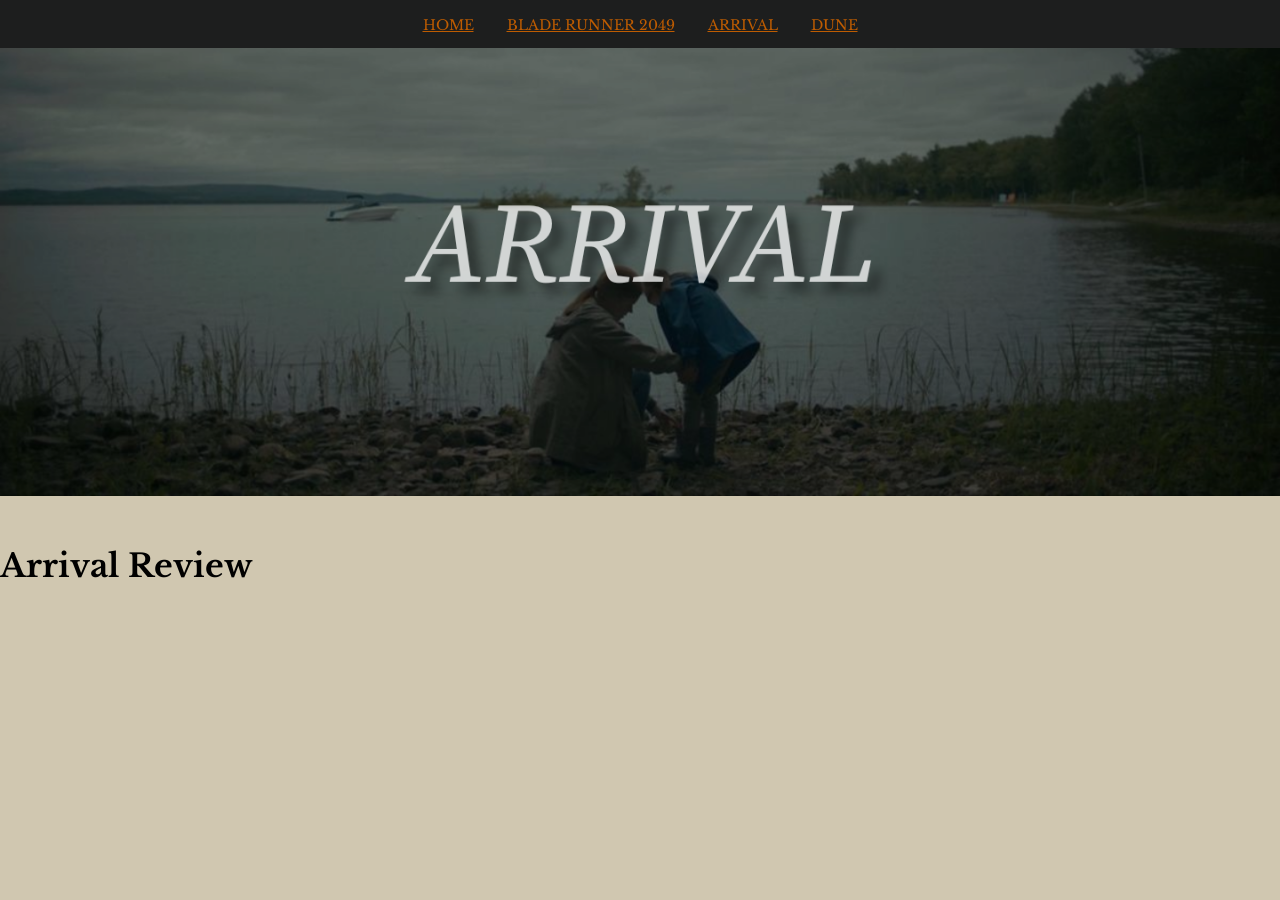
==== arrival/arrival.html @ 6babf621 "push 4" ====
<!doctype html>

<html lang="en">

<head>
    
    <meta charset="UTF-8">
    
    <title>Arrival Review</title>

<!--LINK STYLE SHEET-->
     <link rel="stylesheet" href="arrival.css">

    <link rel="preconnect" href="https://fonts.googleapis.com"> 
    <link rel="preconnect" href="https://fonts.gstatic.com" crossorigin>
    <link href="https://fonts.googleapis.com/css2?family=Libre+Baskerville:ital,wght@0,400..700;1,400..700&display=swap" rel="stylesheet" href="css/index.css">

    <link rel="preconnect" href="https://fonts.googleapis.com">
    <link rel="preconnect" href="https://fonts.gstatic.com" crossorigin>
    <link href="https://fonts.googleapis.com/css2?family=Fira+Sans:ital,wght@0,100;0,200;0,300;0,400;0,500;0,600;0,700;0,800;0,900;1,100;1,200;1,300;1,400;1,500;1,600;1,700;1,800;1,900&family=Libre+Baskerville:ital,wght@0,400..700;1,400..700&display=swap" rel="stylesheet">
</head>

<body>

    <nav>
        <a href="../index.html">HOME</a> 
        <a href="../bladerunner/bladerunner.html">BLADE RUNNER 2049</a> 
        <a href="../arrival/arrival.html">ARRIVAL</a> 
        <a href="../dune/dune.html">DUNE</a>  
    </nav>

    <section id="headerimg">
    <img src="img/arrival_banner.png" alt="blade runner banner">
    </section>
        <h1>Arrival Review</h1>
</body>
                   
</html>
---- arrival/arrival.css ----
* {
    margin: 0;
    padding: 0;
    box-sizing: border-box;
}

body{
    font-family: "Libre Baskerville", serif;
    font-optical-sizing: auto;
    font-weight: 400;
    font-style: normal;
    background-color: #D0C7B0;
}

p{
    font-family: "Fira Sans", sans-serif;
    font-weight: 400;
    font-style: normal;
}

/* NAV STARTS HERE  */
nav{
    font-family: "Libre Baskerville", serif;
    font-optical-sizing: auto;
    font-weight: 400;
    font-style: normal;
    background-color: #1D1E1E;
    padding: 14px;
    width: 100%;
    text-align: left;
    position:fixed; 
    text-align: center;

}

nav a{
    color: #BE5C01;
    text-decoration: underline;
    font-family: "Libre Baskerville", serif;
    font-optical-sizing: auto;
    font-weight: 400;
    font-size: 14px ;
    font-style: normal;
    padding: 14px;
}

a{
    color:#BE5C01;
}

a:hover{
    color:#D0C7B0;
}

#headerimg{
    width: 100%;
    display: block;
    margin-bottom: 50px;
    
}

#headerimg img{
    width: 100%;
    display: block;
}
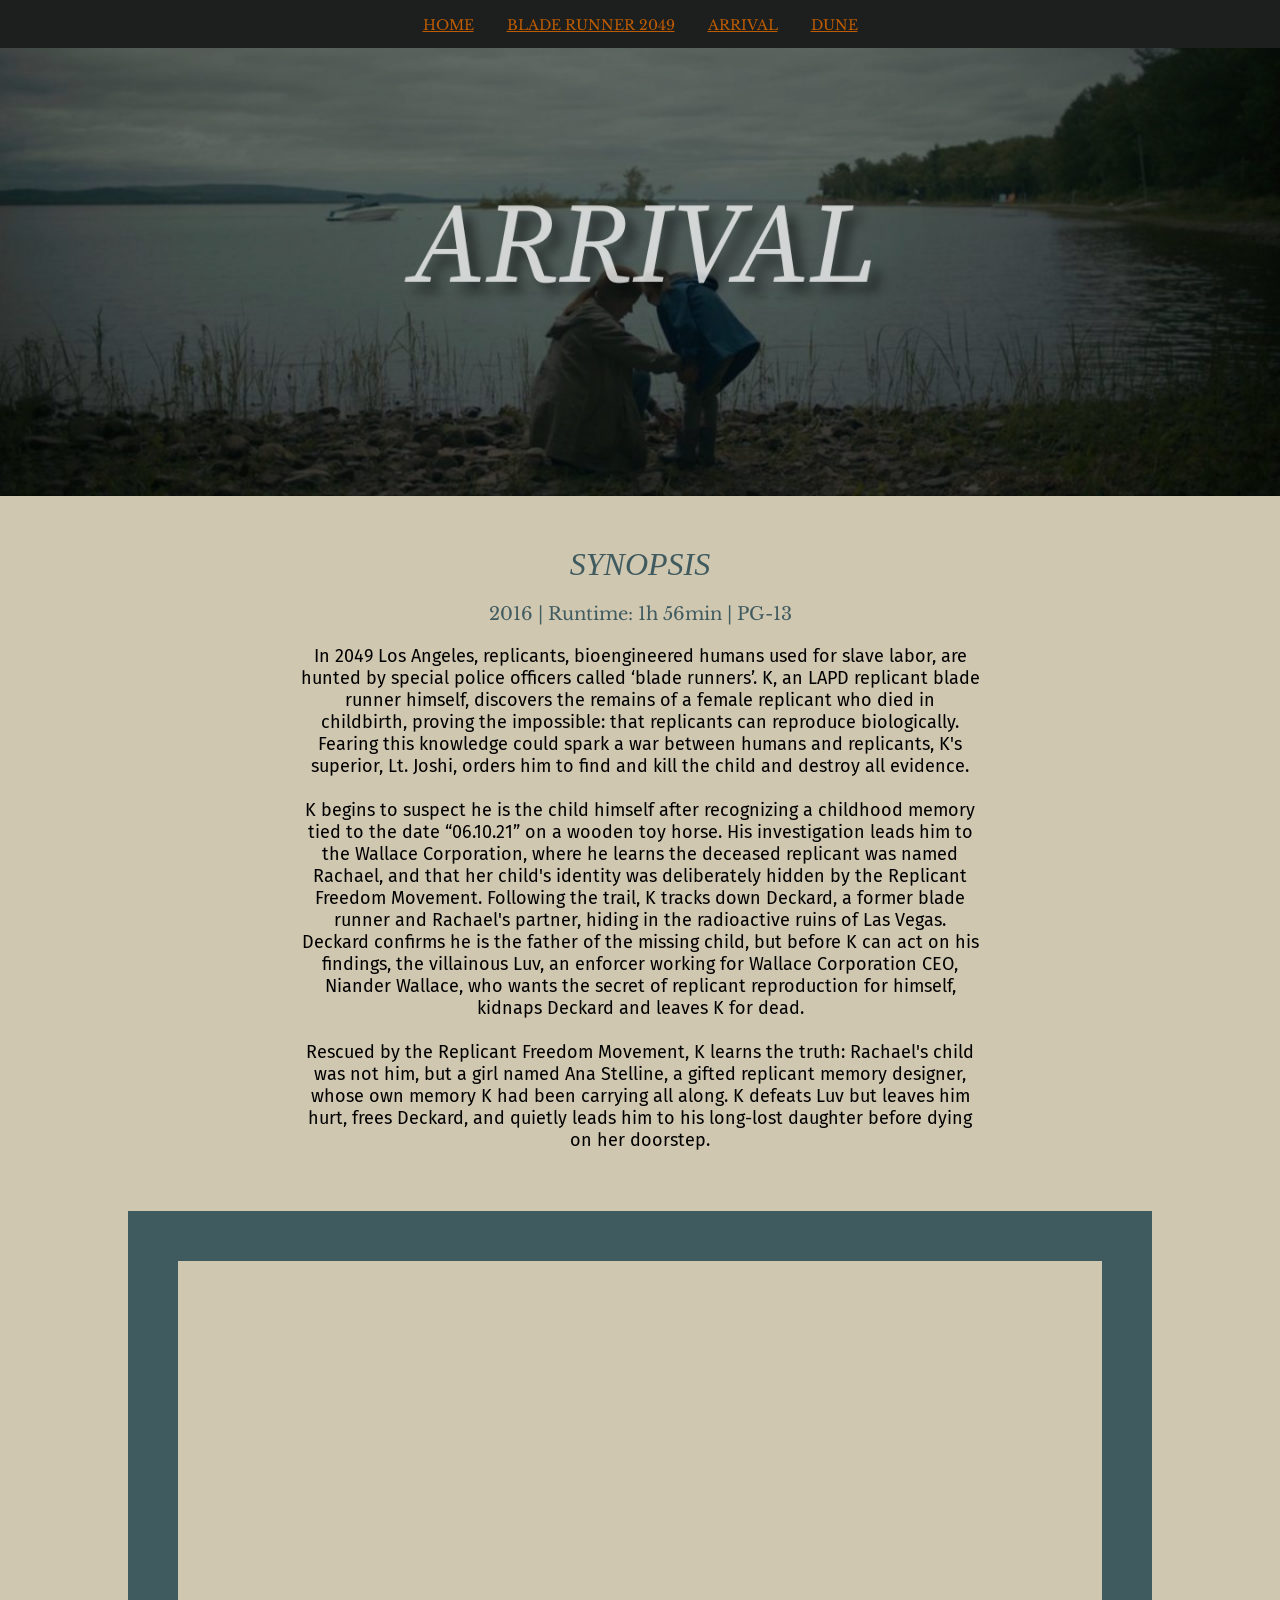
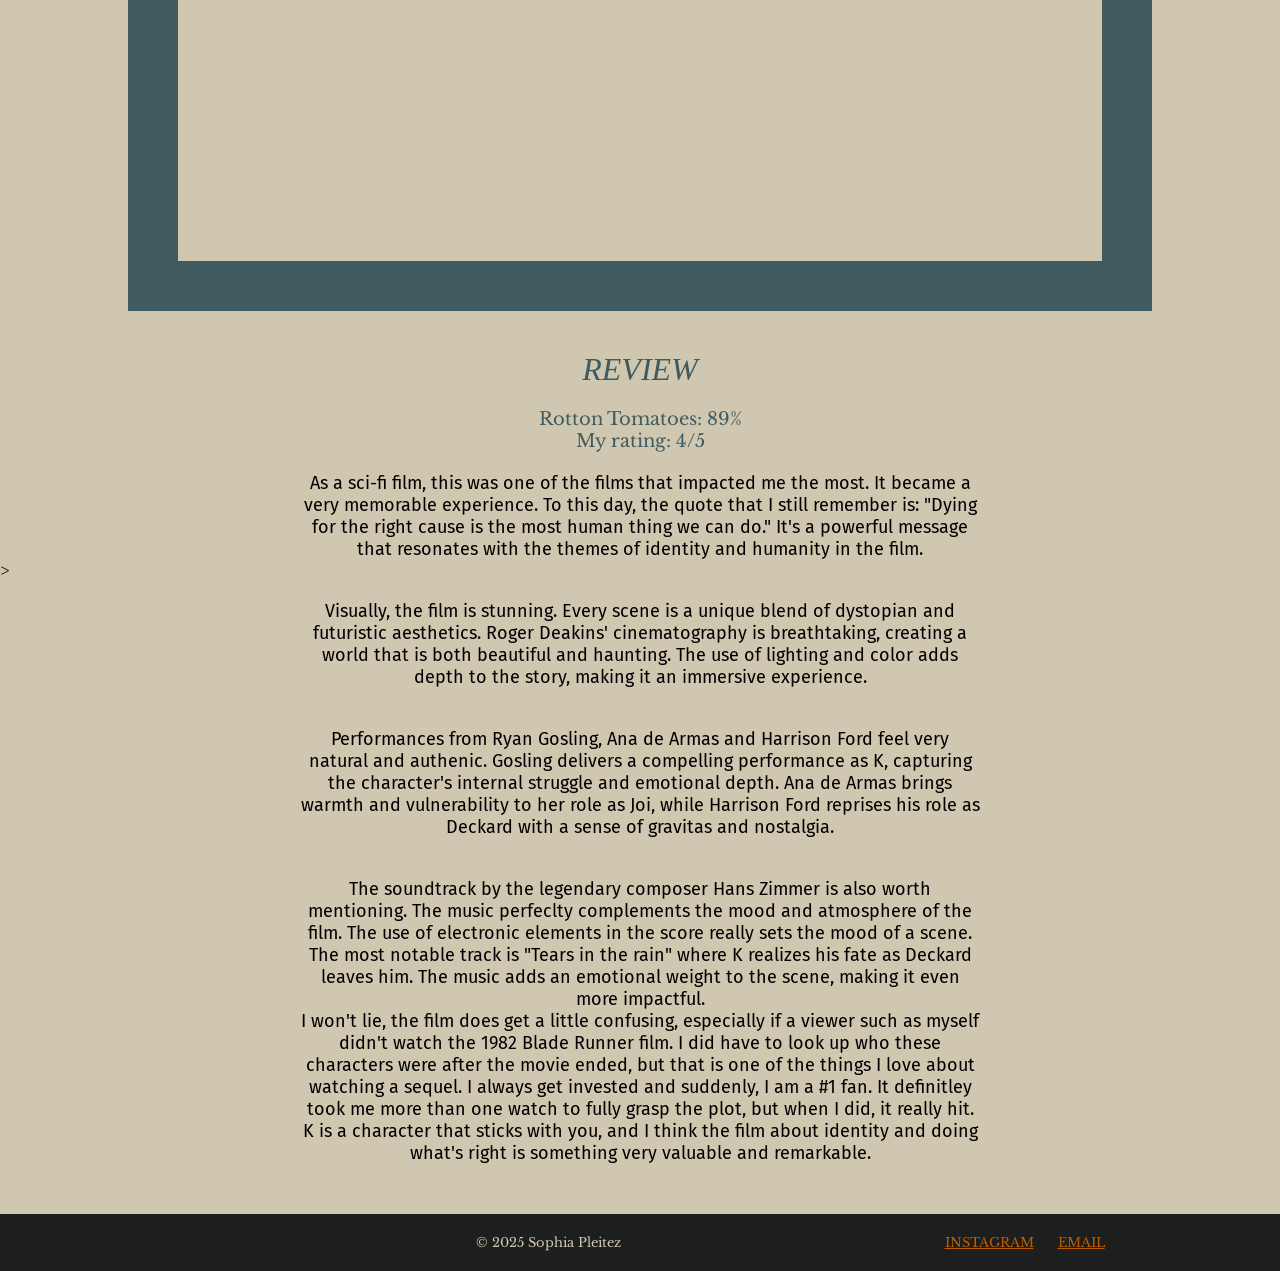
==== commit e3783cc7: "push 6" ====
--- a/arrival/arrival.html
+++ b/arrival/arrival.html
@@ -32,7 +32,54 @@
     <section id="headerimg">
     <img src="img/arrival_banner.png" alt="blade runner banner">
     </section>
-        <h1>Arrival Review</h1>
+    
+<h1>SYNOPSIS</h1>
+<div id="stats">
+        <p>2016 | Runtime: 1h 56min | PG-13 </p>
+</div>
+<br>
+        <p> In 2049 Los Angeles, replicants, bioengineered humans used for slave labor, are hunted by special police officers called ‘blade runners’. K, an LAPD replicant blade runner himself, discovers the remains of a female replicant who died in childbirth, proving the impossible: that replicants can reproduce biologically. Fearing this knowledge could spark a war between humans and replicants, K's superior, Lt. Joshi, orders him to find and kill the child and destroy all evidence.
+<br>
+<br>
+        K begins to suspect he is the child himself after recognizing a childhood memory tied to the date “06.10.21” on a wooden toy horse. His investigation leads him to the Wallace Corporation, where he learns the deceased replicant was named Rachael, and that her child's identity was deliberately hidden by the Replicant Freedom Movement. Following the trail, K tracks down Deckard, a former blade runner and Rachael's partner, hiding in the radioactive ruins of Las Vegas. Deckard confirms he is the father of the missing child, but before K can act on his findings, the villainous Luv, an enforcer working for Wallace Corporation CEO, Niander Wallace, who wants the secret of replicant reproduction for himself, kidnaps Deckard and leaves K for dead.
+<br>
+<br>
+
+Rescued by the Replicant Freedom Movement, K learns the truth: Rachael's child was not him, but a girl named Ana Stelline, a gifted replicant memory designer, whose own memory K had been carrying all along. K defeats Luv but leaves him hurt, frees Deckard, and quietly leads him to his long-lost daughter before dying on her doorstep. 
+</p>
+<br>
+
+<div id="trailer">
+    <iframe width="560" height="315" src="https://www.youtube.com/embed/7W1m5ER3I1Y?si=9YHSuEEFu6c0TSxP" title="YouTube video player" frameborder="0" allow="accelerometer; autoplay; clipboard-write; encrypted-media; gyroscope; picture-in-picture; web-share" referrerpolicy="strict-origin-when-cross-origin" allowfullscreen></iframe>
+</div>
+
+<h1>REVIEW</h1>
+<div id="stats">
+        <p>Rotton Tomatoes: 89%</p>
+        <p>My rating: 4/5</p>
+</div>
+<br>
+        <p>As a sci-fi film, this was one of the films that impacted me the most. It became a very memorable experience. To this day, the quote that I still remember is: "Dying for the right cause is the most human thing we can do." It's a powerful message that resonates with the themes of identity and humanity in the film.</p>>
+<br>
+<br>
+        <p>Visually, the film is stunning. Every scene is a unique blend of dystopian and futuristic aesthetics. Roger Deakins' cinematography is breathtaking, creating a world that is both beautiful and haunting. The use of lighting and color adds depth to the story, making it an immersive experience. </p>
+<br>
+<br>
+        <p>Performances from Ryan Gosling, Ana de Armas and Harrison Ford feel very natural and authenic. Gosling delivers a compelling performance as K, capturing the character's internal struggle and emotional depth. Ana de Armas brings warmth and vulnerability to her role as Joi, while Harrison Ford reprises his role as Deckard with a sense of gravitas and nostalgia.</p>
+<br>
+<br>
+        <p>The soundtrack by the legendary composer Hans Zimmer is also worth mentioning. The music perfeclty complements the mood and atmosphere of the film. The use of electronic elements in the score really sets the mood of a scene. The most notable track is "Tears in the rain" where K realizes his fate as Deckard leaves him. The music adds an emotional weight to the scene, making it even more impactful.</p>
+
+        <p>I won't lie, the film does get a little confusing, especially if a viewer such as myself didn't watch the 1982 Blade Runner film. I did have to look up who these characters were after the movie ended, but that is one of the things I love about watching a sequel. I always get invested and suddenly, I am a #1 fan. It definitley took me more than one watch to fully grasp the plot, but when I did, it really hit. K is a character that sticks with you, and I think the film about identity and doing what's right is something very valuable and remarkable. </p>
+
+
+     <footer>
+    <p>© 2025 Sophia Pleitez</p>
+    <a href="https://www.instagram.com/sophiepleitez/" target="_blank">INSTAGRAM</a>
+    <a href="mailto:pleitezsophia@email.com">EMAIL</a>
+</footer>  
+
+
 </body>
                    
 </html>
--- a/arrival/arrival.css
+++ b/arrival/arrival.css
@@ -12,10 +12,36 @@
     background-color: #D0C7B0;
 }
 
+/* WHY I LOVE...  */
+
+h1{
+    font-family: "Libre Baskerville", serif;
+    font-optical-sizing: auto;
+    font-weight: 400;
+    font-style: italic; 
+    color: #405B60;
+    padding-left: 100px;
+    padding-right: 100px;
+    padding-bottom: 20px;
+    text-align: center;
+}
+
 p{
     font-family: "Fira Sans", sans-serif;
     font-weight: 400;
     font-style: normal;
+    font-size: 18px;
+    padding-left: 300px;
+    padding-right: 300px;
+    text-align: center;
+}
+
+#stats p{
+    font-family: "Libre Baskerville", serif;
+    font-optical-sizing: auto;
+    font-weight: 400;
+    font-style: normal;
+    color: #405B60;
 }
 
 /* NAV STARTS HERE  */
@@ -49,8 +75,10 @@
 }
 
 a:hover{
-    color:#D0C7B0;
+    color:#D99100;
 }
+
+/* HEADER IMAGE STARTS HERE  */
 
 #headerimg{
     width: 100%;
@@ -62,4 +90,40 @@
 #headerimg img{
     width: 100%;
     display: block;
+}
+
+#trailer{
+    border: 50px solid #405B60;
+    width: 80%;
+    margin: 40px auto;
+}
+
+#trailer iframe {
+    width: 100%;
+    height: 600px;
+    display: block;
+}
+
+
+/* FOOTER STARTS HERE  */
+
+footer {
+    background-color: #1D1E1E;
+    color: #D0C7B0;
+    font-family: "Libre Baskerville", serif;
+    font-optical-sizing: auto;
+    font-size: 13px;
+    text-align: center;
+    padding: 20px;
+    margin-top: 50px;
+    display: flex;
+    justify-content: center;
+    gap: 24px;
+    align-items: center;
+}
+
+footer p{
+    font-family: "Libre Baskerville", serif;
+    font-optical-sizing: auto;
+    font-size: 13px;
 }
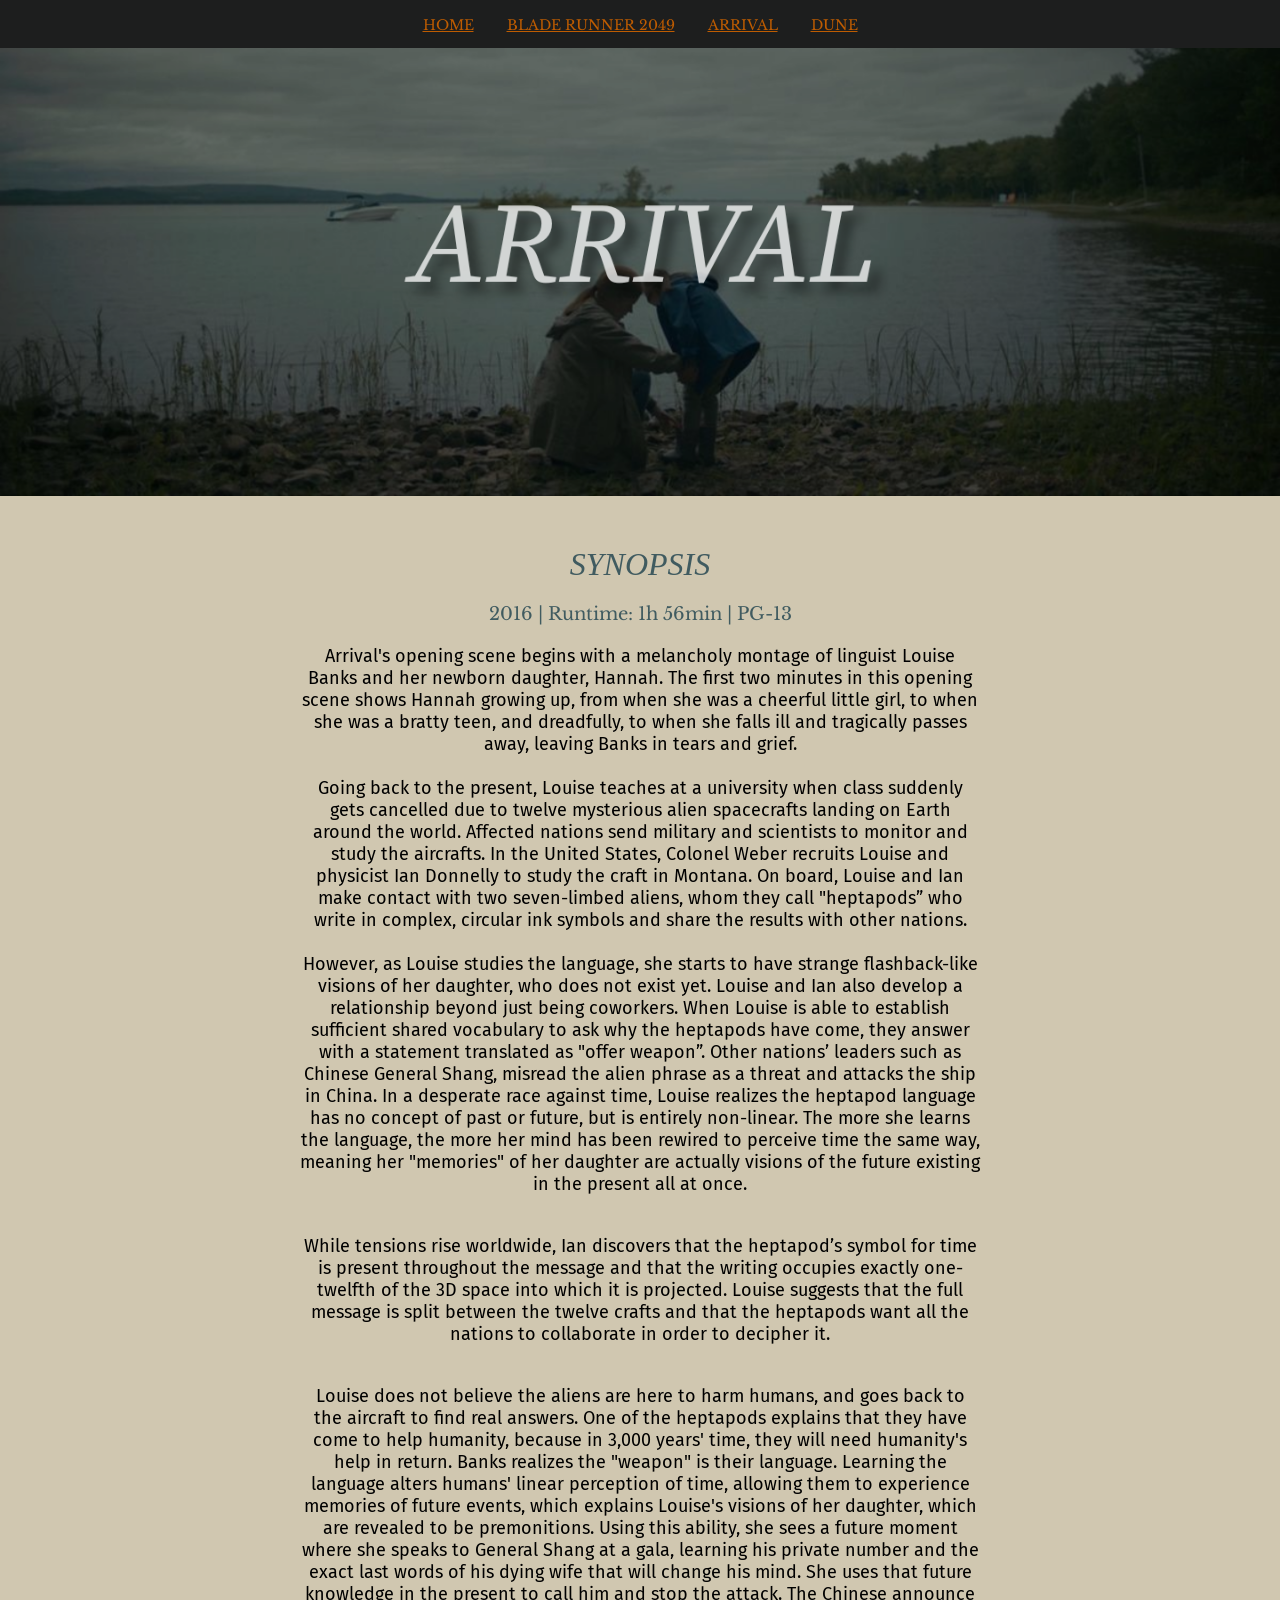
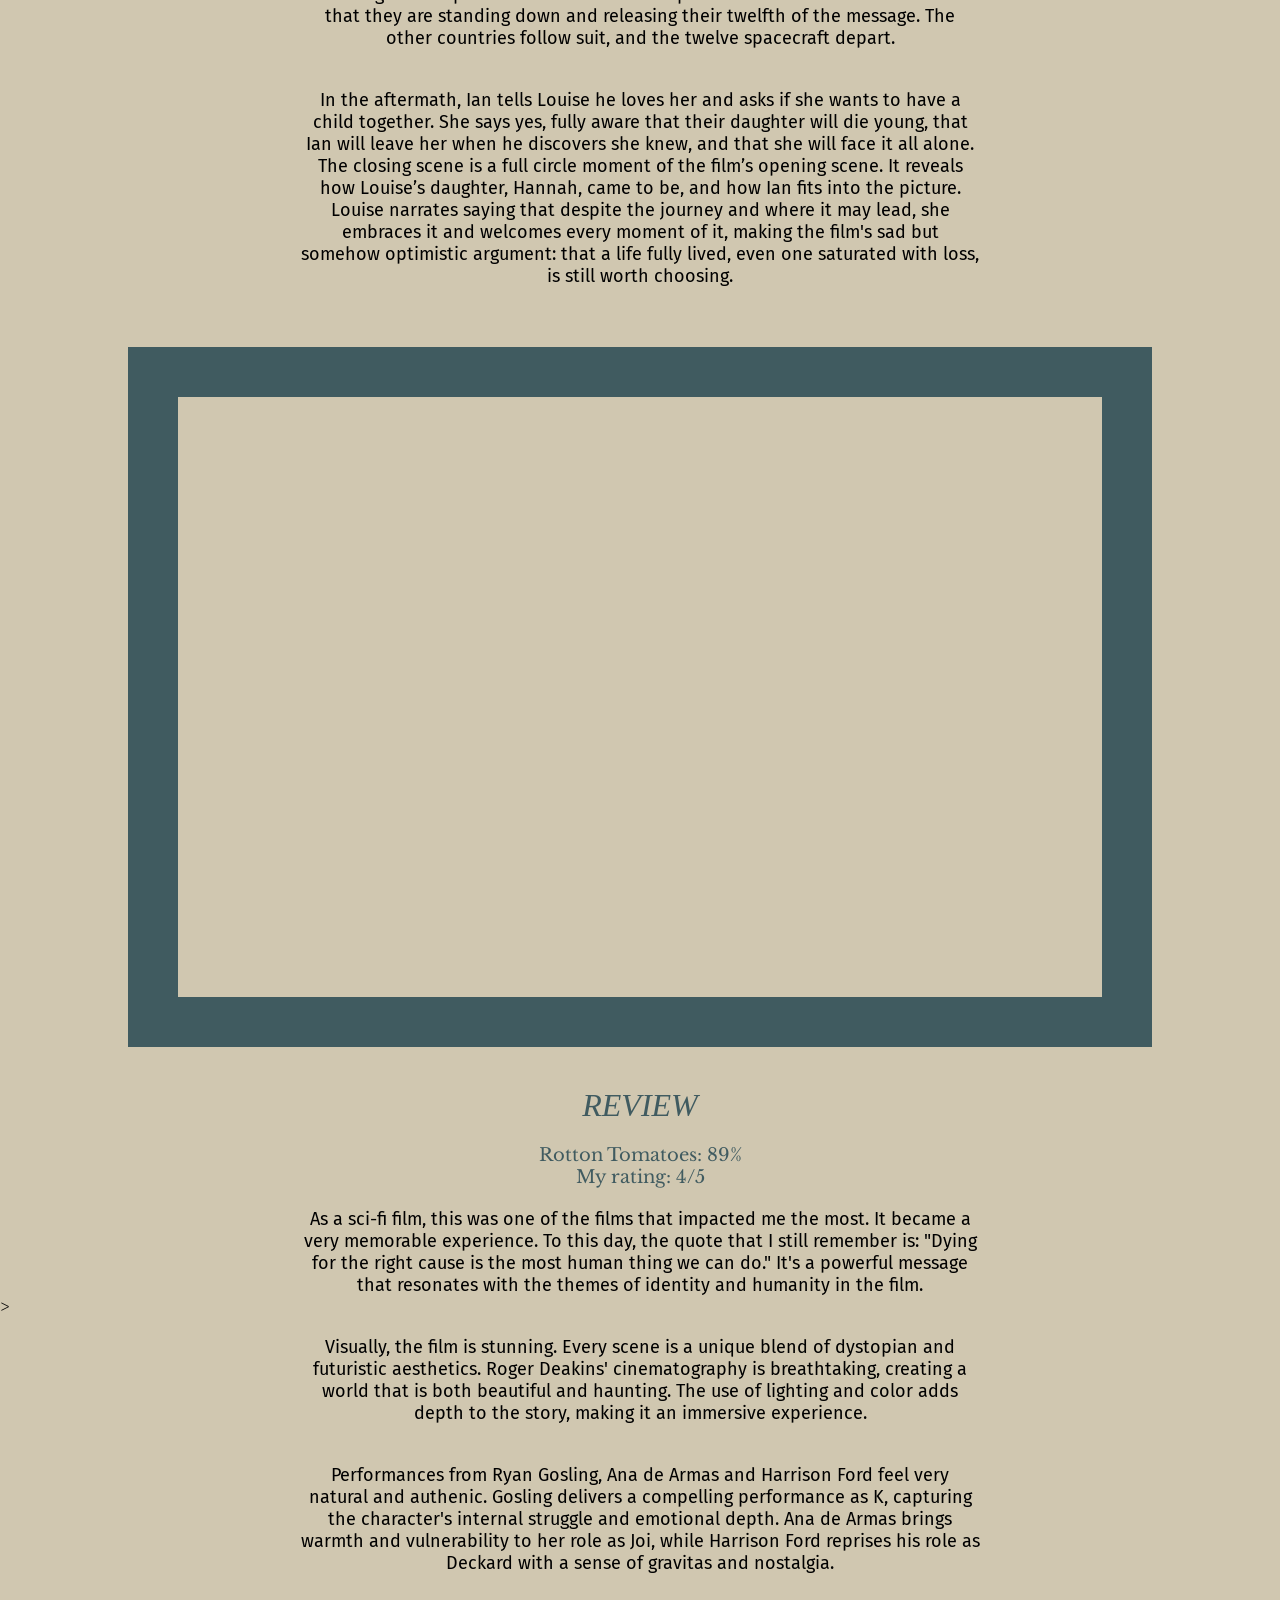
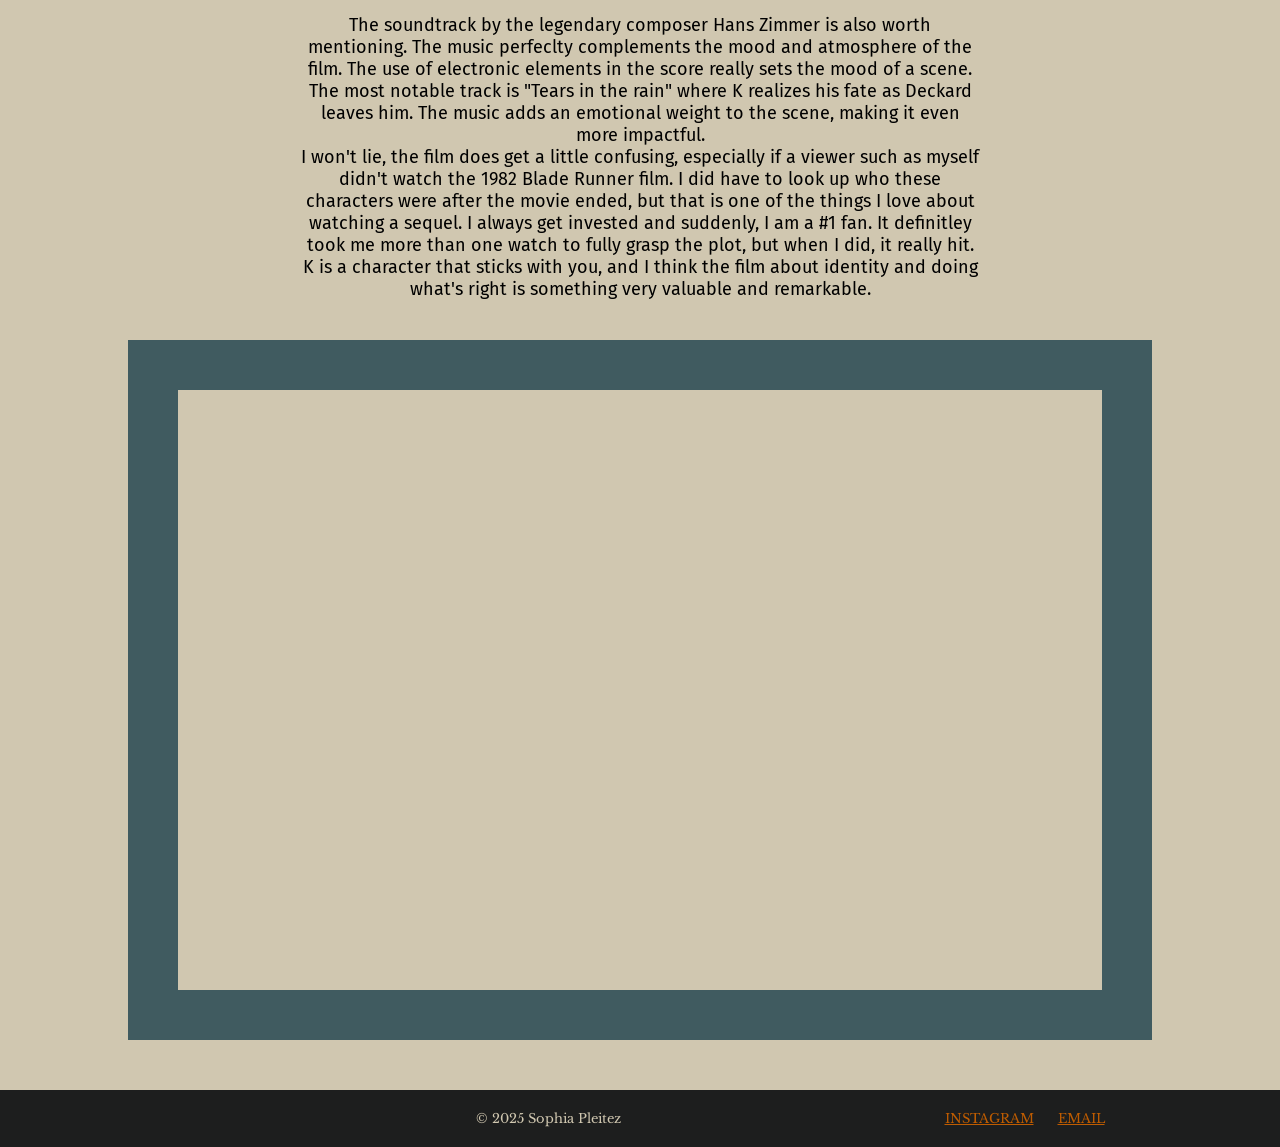
==== commit 8ee79e44: "push 8" ====
--- a/arrival/arrival.html
+++ b/arrival/arrival.html
@@ -38,16 +38,28 @@
         <p>2016 | Runtime: 1h 56min | PG-13 </p>
 </div>
 <br>
-        <p> In 2049 Los Angeles, replicants, bioengineered humans used for slave labor, are hunted by special police officers called ‘blade runners’. K, an LAPD replicant blade runner himself, discovers the remains of a female replicant who died in childbirth, proving the impossible: that replicants can reproduce biologically. Fearing this knowledge could spark a war between humans and replicants, K's superior, Lt. Joshi, orders him to find and kill the child and destroy all evidence.
+        <p> Arrival's opening scene begins with a melancholy montage of linguist Louise Banks and her newborn daughter, Hannah. The first two minutes in this opening scene shows Hannah growing up, from when she was a cheerful little girl, to when she was a bratty teen, and dreadfully, to when she falls ill and tragically passes away, leaving Banks in tears and grief.
 <br>
 <br>
-        K begins to suspect he is the child himself after recognizing a childhood memory tied to the date “06.10.21” on a wooden toy horse. His investigation leads him to the Wallace Corporation, where he learns the deceased replicant was named Rachael, and that her child's identity was deliberately hidden by the Replicant Freedom Movement. Following the trail, K tracks down Deckard, a former blade runner and Rachael's partner, hiding in the radioactive ruins of Las Vegas. Deckard confirms he is the father of the missing child, but before K can act on his findings, the villainous Luv, an enforcer working for Wallace Corporation CEO, Niander Wallace, who wants the secret of replicant reproduction for himself, kidnaps Deckard and leaves K for dead.
+        Going back to the present, Louise teaches at a university when class suddenly gets cancelled due to twelve mysterious alien spacecrafts landing on Earth around the world. Affected nations send military and scientists to monitor and study the aircrafts. In the United States, Colonel Weber recruits Louise and physicist Ian Donnelly to study the craft in Montana. On board, Louise and Ian make contact with two seven-limbed aliens, whom they call "heptapods” who write in complex, circular ink symbols and share the results with other nations. 
 <br>
 <br>
 
-Rescued by the Replicant Freedom Movement, K learns the truth: Rachael's child was not him, but a girl named Ana Stelline, a gifted replicant memory designer, whose own memory K had been carrying all along. K defeats Luv but leaves him hurt, frees Deckard, and quietly leads him to his long-lost daughter before dying on her doorstep. 
+<p>However, as Louise studies the language, she starts to have strange flashback-like visions of her daughter, who does not exist yet. Louise and Ian also develop a relationship beyond just being coworkers. When Louise is able to establish sufficient shared vocabulary to ask why the heptapods have come, they answer with a statement translated as "offer weapon”. Other nations’ leaders such as Chinese General Shang, misread the alien phrase as a threat and attacks the ship in China. In a desperate race against time, Louise realizes the heptapod language has no concept of past or future, but is entirely non-linear. The more she learns the language, the more her mind has been rewired to perceive time the same way, meaning her "memories" of her daughter are actually visions of the future existing in the present all at once. 
 </p>
+
 <br>
+<br>
+
+<p>While tensions rise worldwide, Ian discovers that the heptapod’s symbol for time is present throughout the message and that the writing occupies exactly one-twelfth of the 3D space into which it is projected. Louise suggests that the full message is split between the twelve crafts and that the heptapods want all the nations to collaborate in order to decipher it.</p>
+<br>
+<br>
+<p>Louise does not believe the aliens are here to harm humans, and goes back to the aircraft to find real answers. One of the heptapods explains that they have come to help humanity, because in 3,000 years' time, they will need humanity's help in return. Banks realizes the "weapon" is their language. Learning the language alters humans' linear perception of time, allowing them to experience memories of future events, which explains Louise's visions of her daughter, which are revealed to be premonitions. Using this ability, she sees a future moment where she speaks to General Shang at a gala, learning his private number and the exact last words of his dying wife that will change his mind. She uses that future knowledge in the present to call him and stop the attack. The Chinese announce that they are standing down and releasing their twelfth of the message. The other countries follow suit, and the twelve spacecraft depart.</p>
+<br>
+<br>
+<p>In the aftermath, Ian tells Louise he loves her and asks if she wants to have a child together. She says yes, fully aware that their daughter will die young, that Ian will leave her when he discovers she knew, and that she will face it all alone. The closing scene is a full circle moment of the film’s opening scene. It reveals how Louise’s daughter, Hannah, came to be, and how Ian fits into the picture. Louise narrates saying that despite the journey and where it may lead, she embraces it and welcomes every moment of it, making the film's sad but somehow optimistic argument: that a life fully lived, even one saturated with loss, is still worth choosing.</p>
+<br>
+
 
 <div id="trailer">
     <iframe width="560" height="315" src="https://www.youtube.com/embed/7W1m5ER3I1Y?si=9YHSuEEFu6c0TSxP" title="YouTube video player" frameborder="0" allow="accelerometer; autoplay; clipboard-write; encrypted-media; gyroscope; picture-in-picture; web-share" referrerpolicy="strict-origin-when-cross-origin" allowfullscreen></iframe>
@@ -72,6 +84,10 @@
 
         <p>I won't lie, the film does get a little confusing, especially if a viewer such as myself didn't watch the 1982 Blade Runner film. I did have to look up who these characters were after the movie ended, but that is one of the things I love about watching a sequel. I always get invested and suddenly, I am a #1 fan. It definitley took me more than one watch to fully grasp the plot, but when I did, it really hit. K is a character that sticks with you, and I think the film about identity and doing what's right is something very valuable and remarkable. </p>
 
+<div id="closingscene">
+<iframe width="560" height="315" src="https://www.youtube.com/embed/yqte5WDUNWY?si=6dTOL64DC3gA-5oR" title="YouTube video player" frameborder="0" allow="accelerometer; autoplay; clipboard-write; encrypted-media; gyroscope; picture-in-picture; web-share" referrerpolicy="strict-origin-when-cross-origin" allowfullscreen></iframe>
+</div>
+
 
      <footer>
     <p>© 2025 Sophia Pleitez</p>
--- a/arrival/arrival.css
+++ b/arrival/arrival.css
@@ -104,6 +104,18 @@
     display: block;
 }
 
+#closingscene{
+    border: 50px solid #405B60;
+    width: 80%;
+    margin: 40px auto;
+}
+
+#closingscene iframe {
+    width: 100%;
+    height: 600px;
+    display: block;
+}
+
 
 /* FOOTER STARTS HERE  */
 
@@ -126,4 +138,5 @@
     font-family: "Libre Baskerville", serif;
     font-optical-sizing: auto;
     font-size: 13px;
-}+}
+
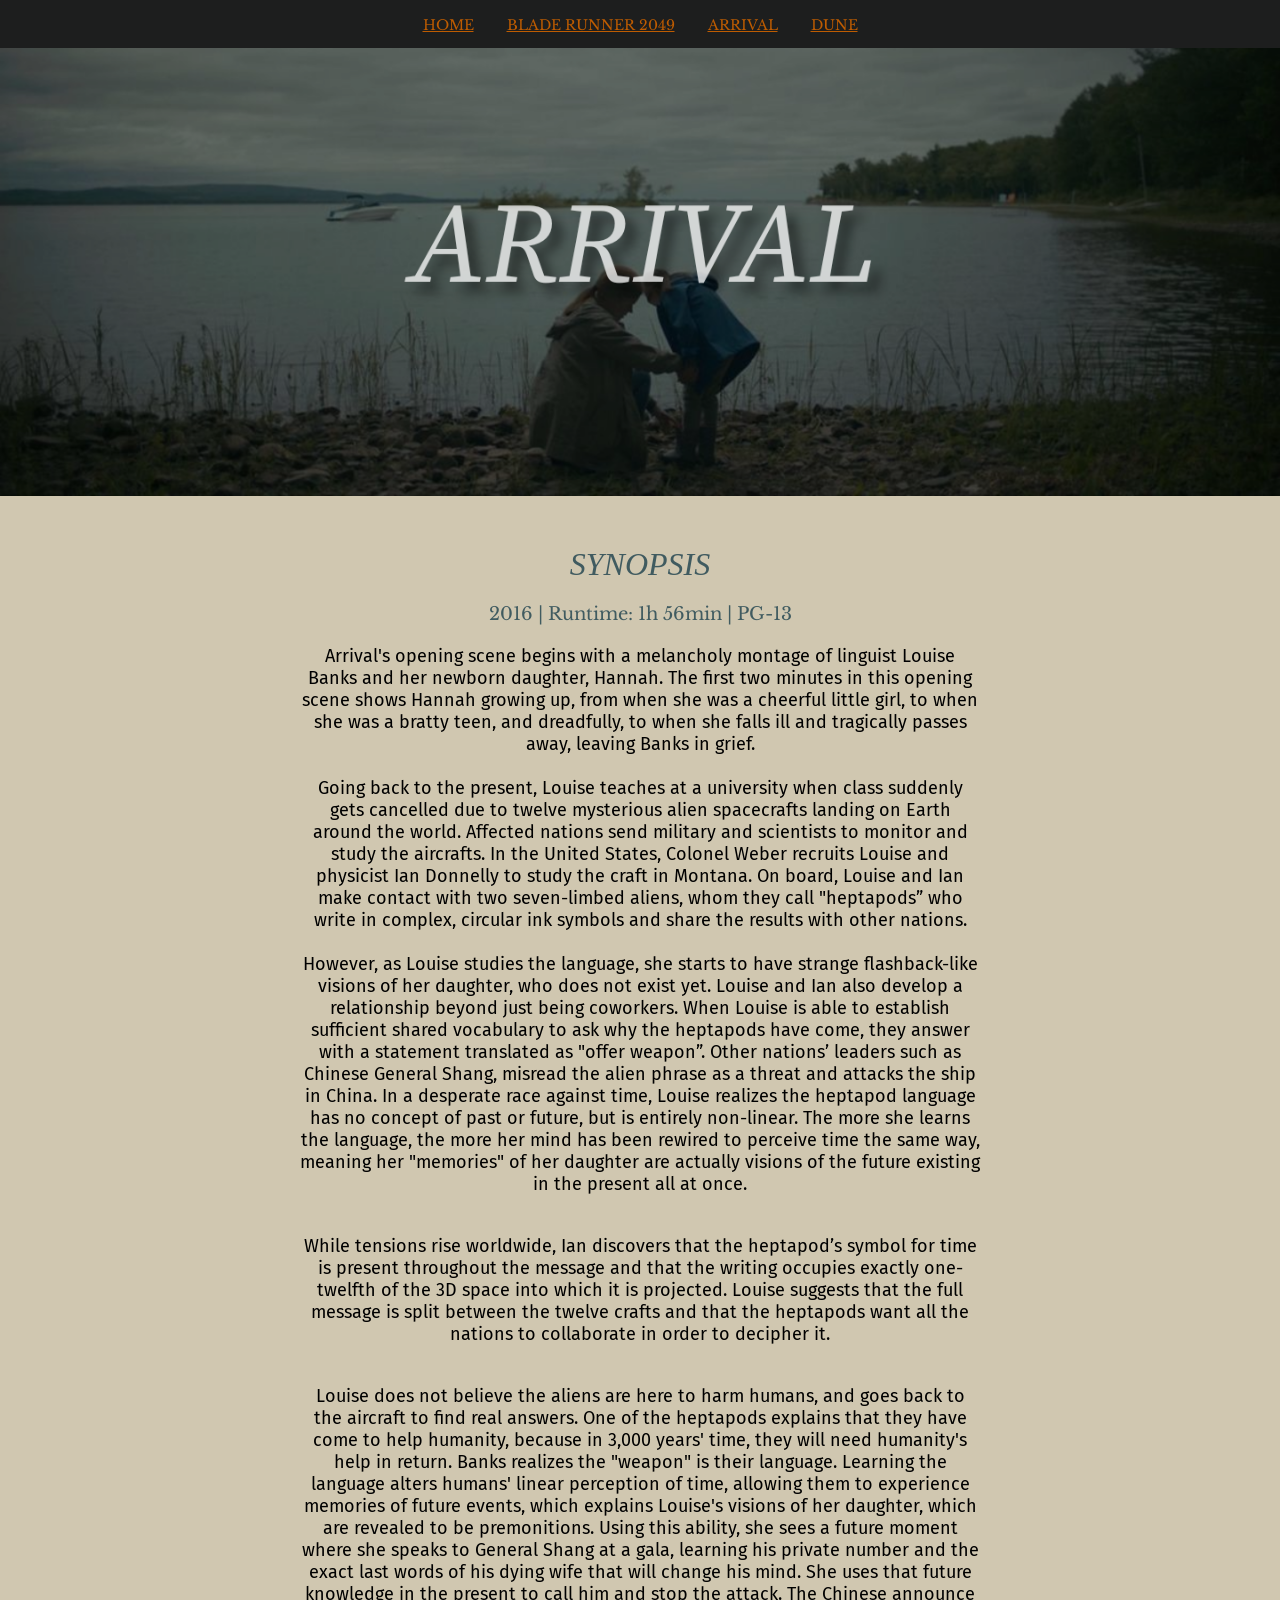
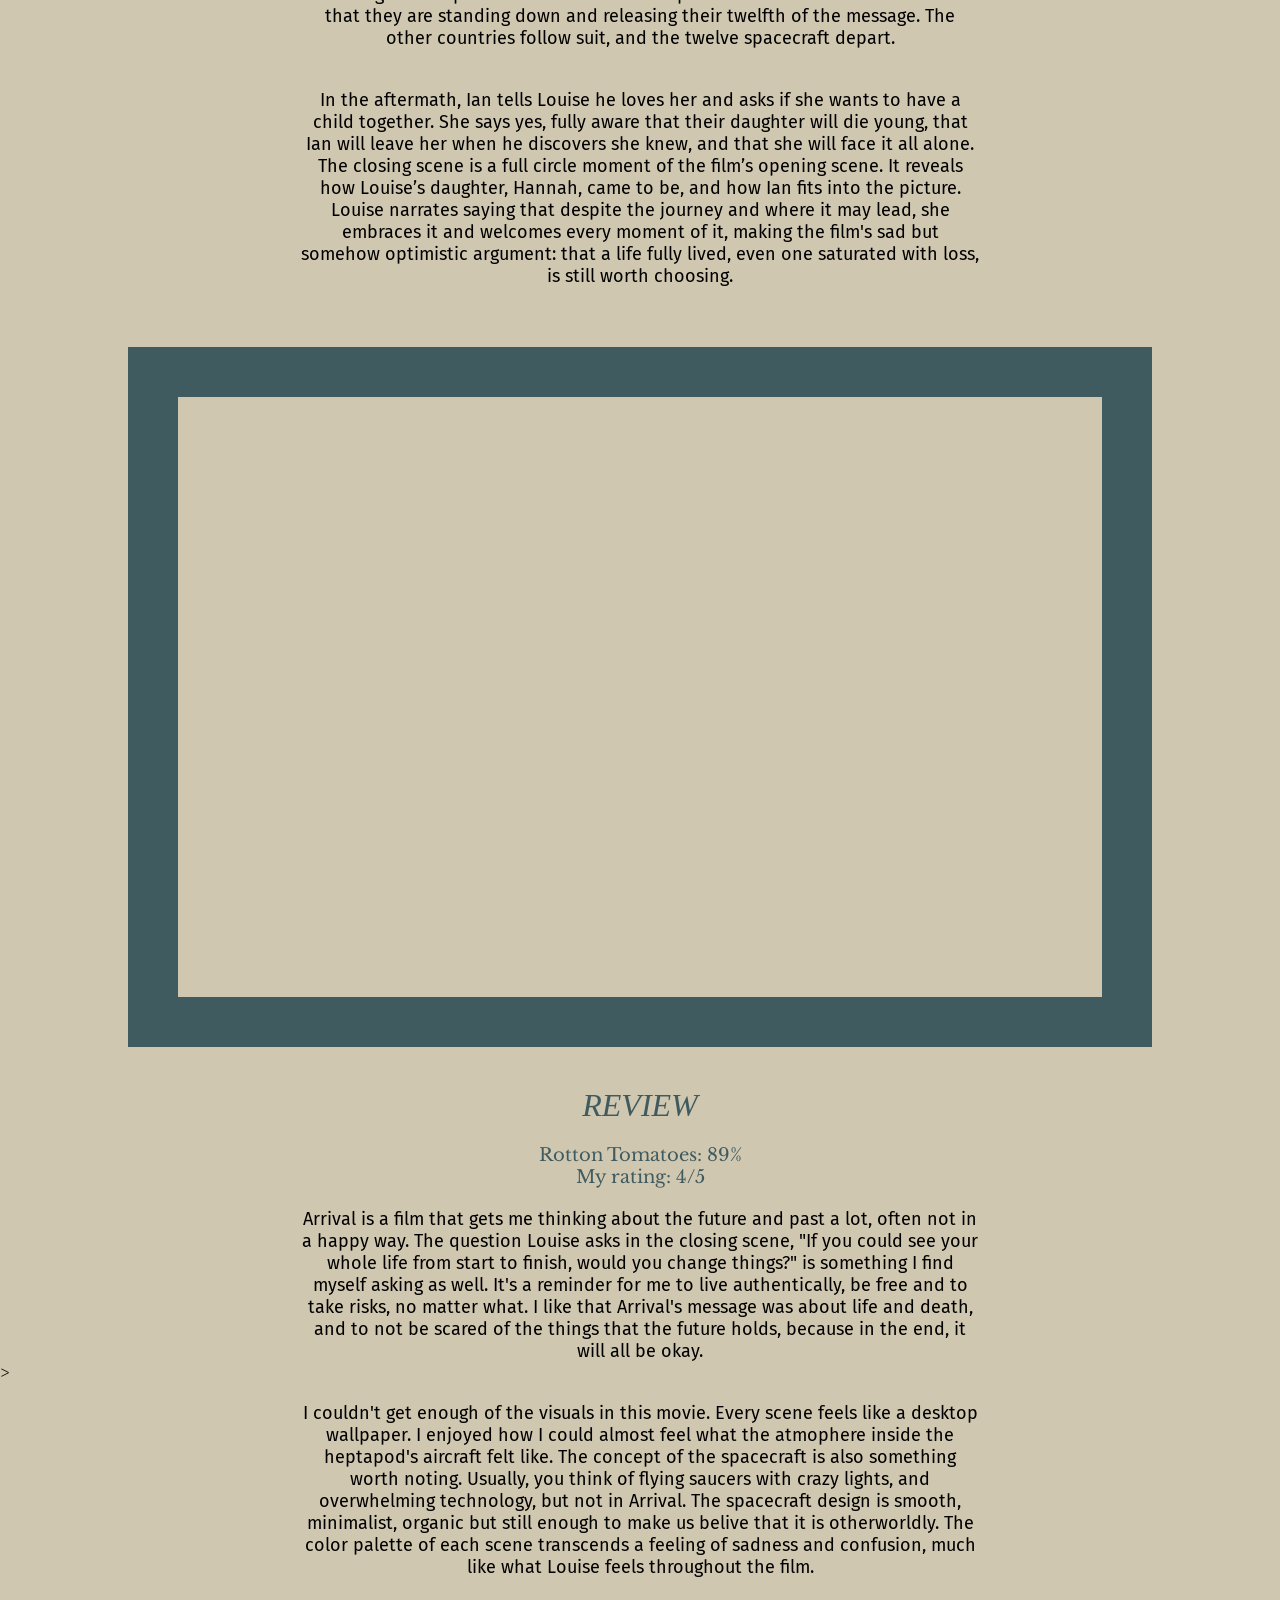
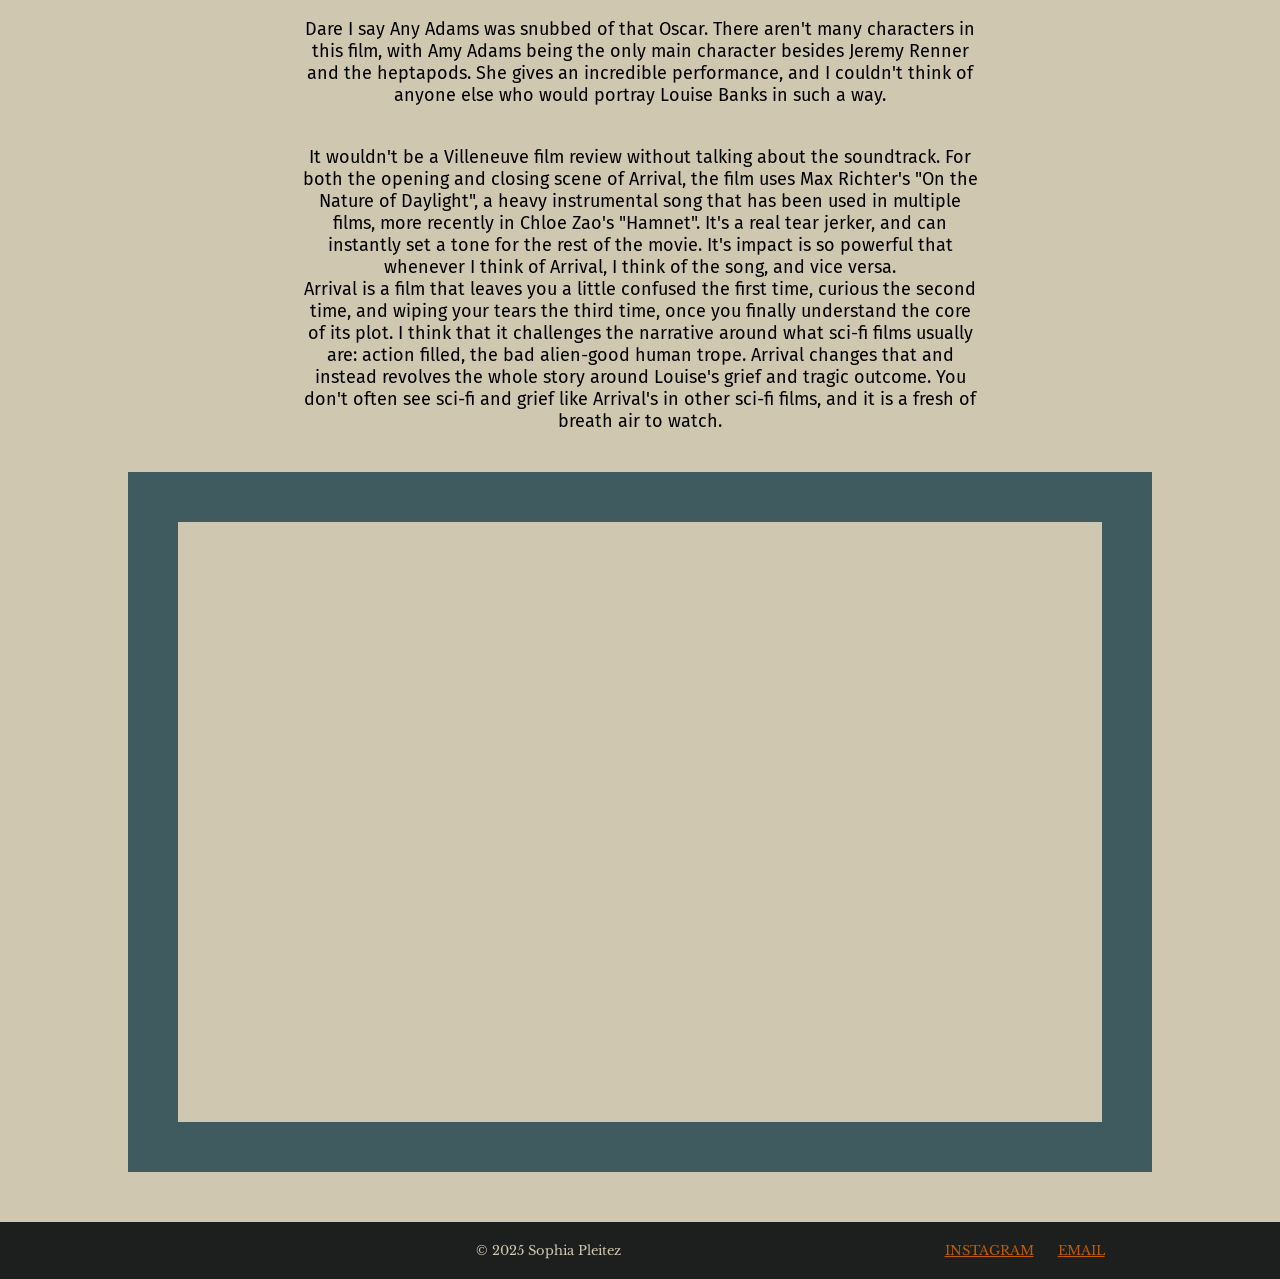
==== commit 762c1ef7: "push 9" ====
--- a/arrival/arrival.html
+++ b/arrival/arrival.html
@@ -38,7 +38,7 @@
         <p>2016 | Runtime: 1h 56min | PG-13 </p>
 </div>
 <br>
-        <p> Arrival's opening scene begins with a melancholy montage of linguist Louise Banks and her newborn daughter, Hannah. The first two minutes in this opening scene shows Hannah growing up, from when she was a cheerful little girl, to when she was a bratty teen, and dreadfully, to when she falls ill and tragically passes away, leaving Banks in tears and grief.
+        <p> Arrival's opening scene begins with a melancholy montage of linguist Louise Banks and her newborn daughter, Hannah. The first two minutes in this opening scene shows Hannah growing up, from when she was a cheerful little girl, to when she was a bratty teen, and dreadfully, to when she falls ill and tragically passes away, leaving Banks in grief.
 <br>
 <br>
         Going back to the present, Louise teaches at a university when class suddenly gets cancelled due to twelve mysterious alien spacecrafts landing on Earth around the world. Affected nations send military and scientists to monitor and study the aircrafts. In the United States, Colonel Weber recruits Louise and physicist Ian Donnelly to study the craft in Montana. On board, Louise and Ian make contact with two seven-limbed aliens, whom they call "heptapods” who write in complex, circular ink symbols and share the results with other nations. 
@@ -71,18 +71,18 @@
         <p>My rating: 4/5</p>
 </div>
 <br>
-        <p>As a sci-fi film, this was one of the films that impacted me the most. It became a very memorable experience. To this day, the quote that I still remember is: "Dying for the right cause is the most human thing we can do." It's a powerful message that resonates with the themes of identity and humanity in the film.</p>>
+        <p>Arrival is a film that gets me thinking about the future and past a lot, often not in a happy way. The question Louise asks in the closing scene, "If you could see your whole life from start to finish, would you change things?" is something I find myself asking as well. It's a reminder for me to live authentically, be free and to take risks, no matter what. I like that Arrival's message was about life and death, and to not be scared of the things that the future holds, because in the end, it will all be okay. </p>>
 <br>
 <br>
-        <p>Visually, the film is stunning. Every scene is a unique blend of dystopian and futuristic aesthetics. Roger Deakins' cinematography is breathtaking, creating a world that is both beautiful and haunting. The use of lighting and color adds depth to the story, making it an immersive experience. </p>
+        <p>I couldn't get enough of the visuals in this movie. Every scene feels like a desktop wallpaper. I enjoyed how I could almost feel what the atmophere inside the heptapod's aircraft felt like. The concept of the spacecraft is also something worth noting. Usually, you think of flying saucers with crazy lights, and overwhelming technology, but not in Arrival. The spacecraft design is smooth, minimalist, organic but still enough to make us belive that it is otherworldly. The color palette of each scene transcends a feeling of sadness and confusion, much like what Louise feels throughout the film.</p>
 <br>
 <br>
-        <p>Performances from Ryan Gosling, Ana de Armas and Harrison Ford feel very natural and authenic. Gosling delivers a compelling performance as K, capturing the character's internal struggle and emotional depth. Ana de Armas brings warmth and vulnerability to her role as Joi, while Harrison Ford reprises his role as Deckard with a sense of gravitas and nostalgia.</p>
+        <p>Dare I say Any Adams was snubbed of that Oscar. There aren't many characters in this film, with Amy Adams being the only main character besides Jeremy Renner and the heptapods. She gives an incredible performance, and I couldn't think of anyone else who would portray Louise Banks in such a way.</p>
 <br>
 <br>
-        <p>The soundtrack by the legendary composer Hans Zimmer is also worth mentioning. The music perfeclty complements the mood and atmosphere of the film. The use of electronic elements in the score really sets the mood of a scene. The most notable track is "Tears in the rain" where K realizes his fate as Deckard leaves him. The music adds an emotional weight to the scene, making it even more impactful.</p>
+        <p>It wouldn't be a Villeneuve film review without talking about the soundtrack. For both the opening and closing scene of Arrival, the film uses Max Richter's "On the Nature of Daylight", a heavy instrumental song that has been used in multiple films, more recently in Chloe Zao's "Hamnet". It's a real tear jerker, and can instantly set a tone for the rest of the movie. It's impact is so powerful that whenever I think of Arrival, I think of the song, and vice versa. </p>
 
-        <p>I won't lie, the film does get a little confusing, especially if a viewer such as myself didn't watch the 1982 Blade Runner film. I did have to look up who these characters were after the movie ended, but that is one of the things I love about watching a sequel. I always get invested and suddenly, I am a #1 fan. It definitley took me more than one watch to fully grasp the plot, but when I did, it really hit. K is a character that sticks with you, and I think the film about identity and doing what's right is something very valuable and remarkable. </p>
+        <p>Arrival is a film that leaves you a little confused the first time, curious the second time, and wiping your tears the third time, once you finally understand the core of its plot. I think that it challenges the narrative around what sci-fi films usually are: action filled, the bad alien-good human trope. Arrival changes that and instead revolves the whole story around Louise's grief and tragic outcome. You don't often see sci-fi and grief like Arrival's in other sci-fi films, and it is a fresh of breath air to watch. </p>
 
 <div id="closingscene">
 <iframe width="560" height="315" src="https://www.youtube.com/embed/yqte5WDUNWY?si=6dTOL64DC3gA-5oR" title="YouTube video player" frameborder="0" allow="accelerometer; autoplay; clipboard-write; encrypted-media; gyroscope; picture-in-picture; web-share" referrerpolicy="strict-origin-when-cross-origin" allowfullscreen></iframe>
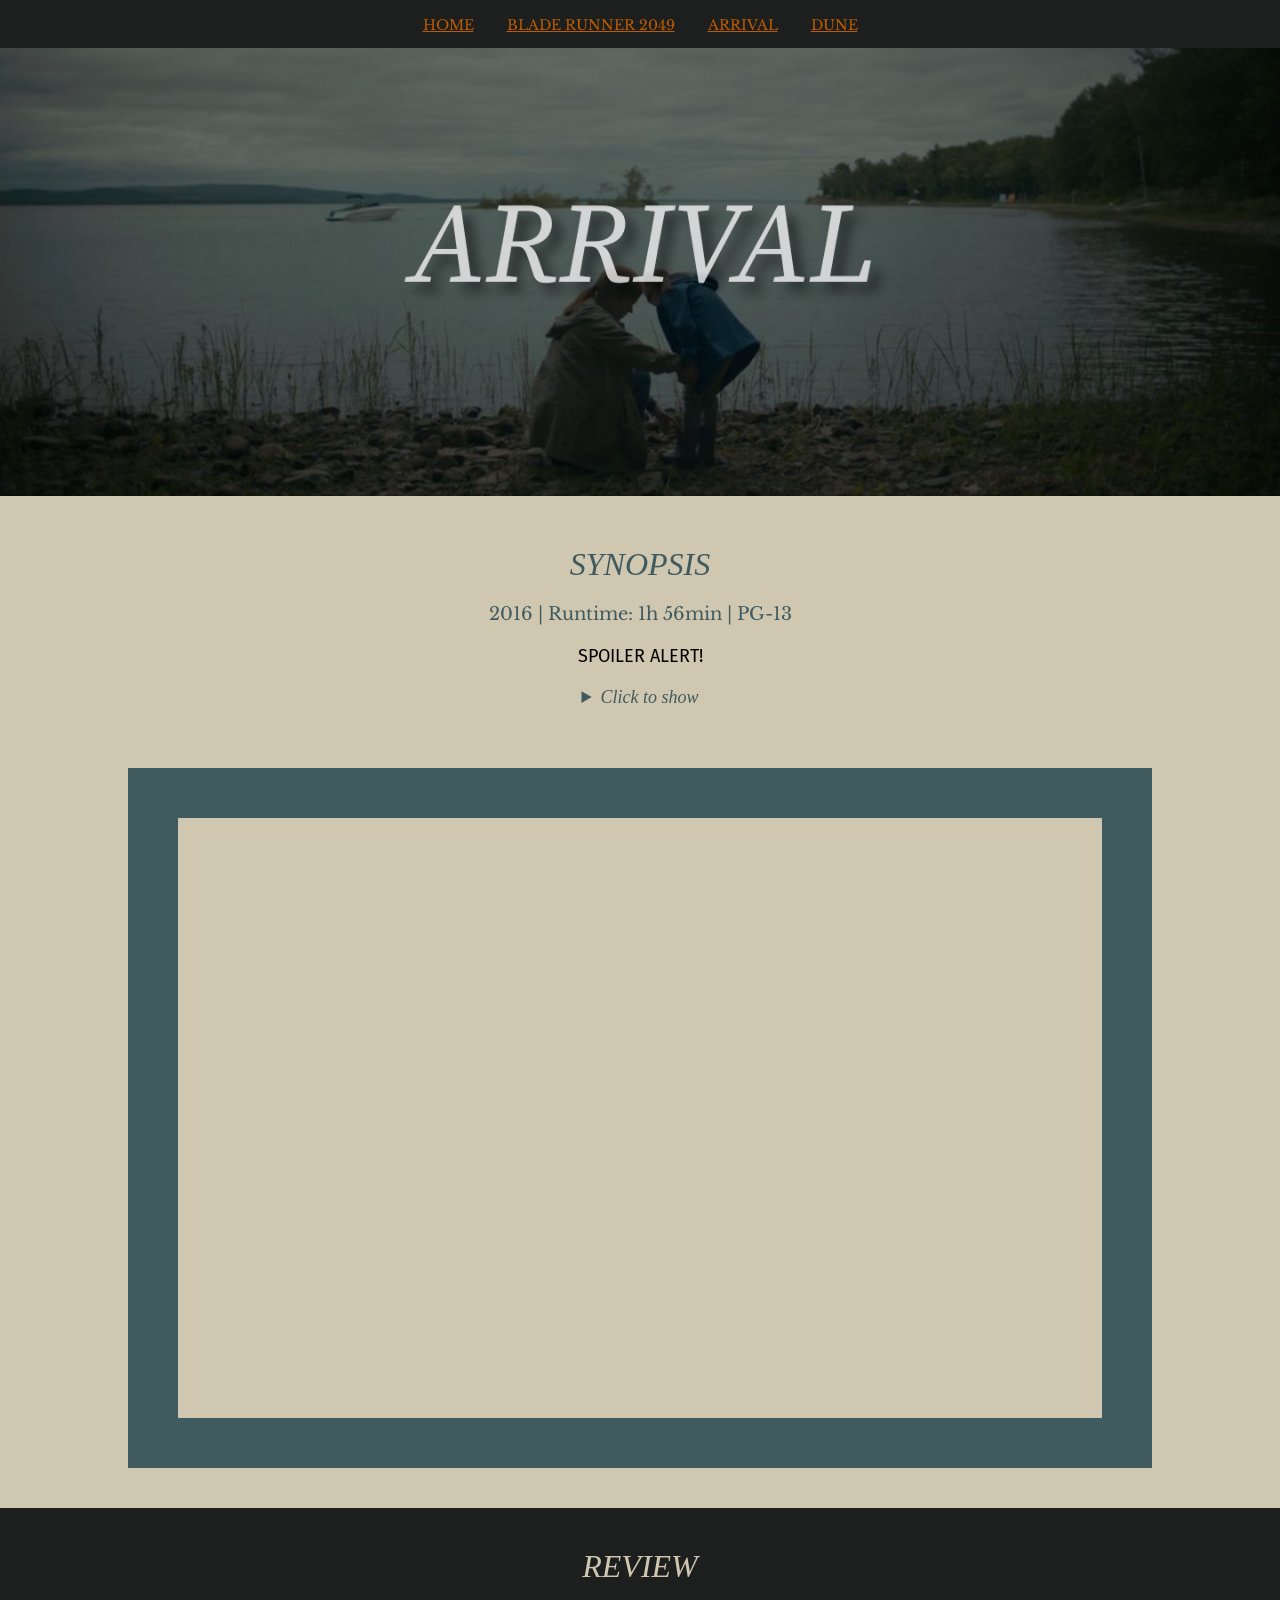
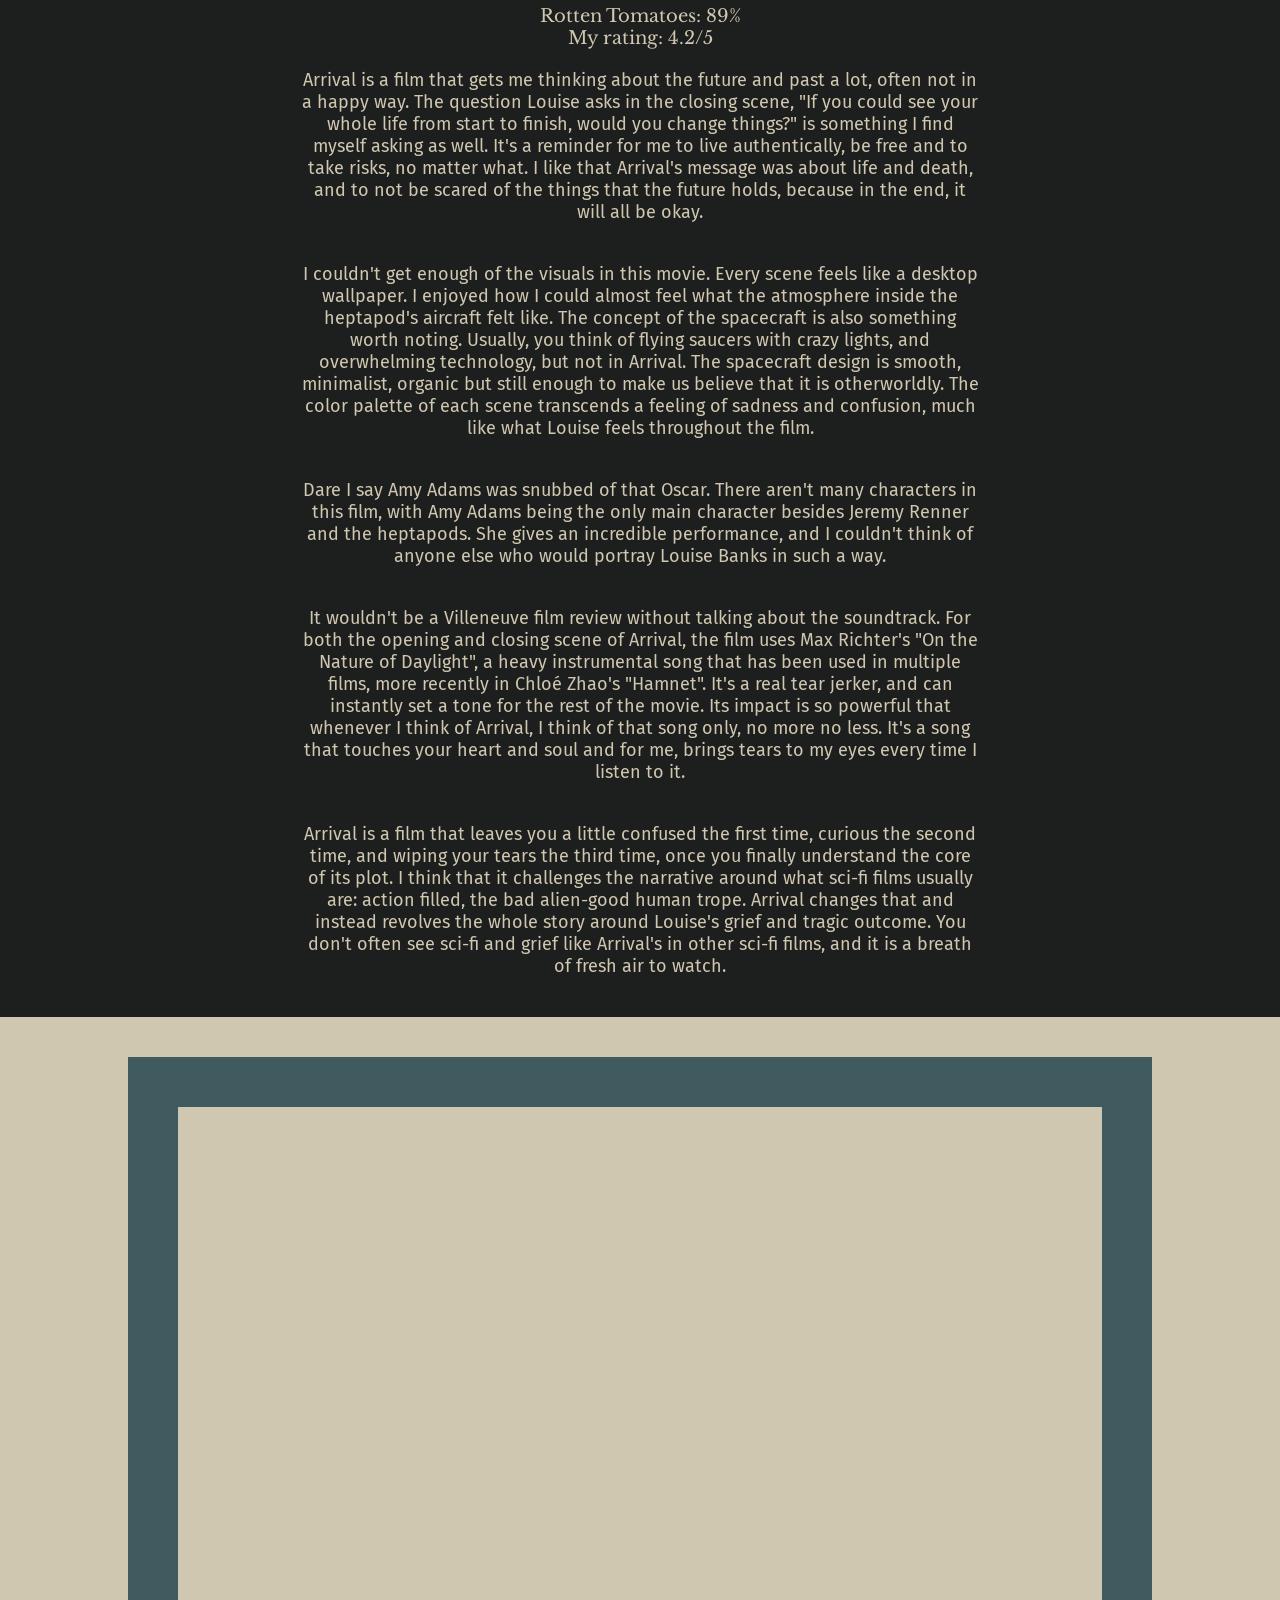
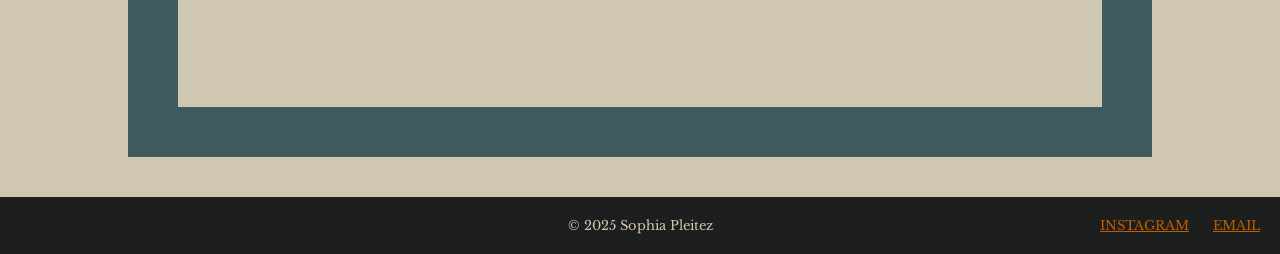
==== commit 5edb7563: "push 10" ====
--- a/arrival/arrival.html
+++ b/arrival/arrival.html
@@ -38,6 +38,11 @@
         <p>2016 | Runtime: 1h 56min | PG-13 </p>
 </div>
 <br>
+<p> SPOILER ALERT!</p>
+<br>
+<details>
+        <summary>Click to show</summary>
+<br>
         <p> Arrival's opening scene begins with a melancholy montage of linguist Louise Banks and her newborn daughter, Hannah. The first two minutes in this opening scene shows Hannah growing up, from when she was a cheerful little girl, to when she was a bratty teen, and dreadfully, to when she falls ill and tragically passes away, leaving Banks in grief.
 <br>
 <br>
@@ -59,30 +64,35 @@
 <br>
 <p>In the aftermath, Ian tells Louise he loves her and asks if she wants to have a child together. She says yes, fully aware that their daughter will die young, that Ian will leave her when he discovers she knew, and that she will face it all alone. The closing scene is a full circle moment of the film’s opening scene. It reveals how Louise’s daughter, Hannah, came to be, and how Ian fits into the picture. Louise narrates saying that despite the journey and where it may lead, she embraces it and welcomes every moment of it, making the film's sad but somehow optimistic argument: that a life fully lived, even one saturated with loss, is still worth choosing.</p>
 <br>
+</details>
 
 
 <div id="trailer">
     <iframe width="560" height="315" src="https://www.youtube.com/embed/7W1m5ER3I1Y?si=9YHSuEEFu6c0TSxP" title="YouTube video player" frameborder="0" allow="accelerometer; autoplay; clipboard-write; encrypted-media; gyroscope; picture-in-picture; web-share" referrerpolicy="strict-origin-when-cross-origin" allowfullscreen></iframe>
 </div>
 
-<h1>REVIEW</h1>
-<div id="stats">
-        <p>Rotton Tomatoes: 89%</p>
-        <p>My rating: 4/5</p>
-</div>
-<br>
-        <p>Arrival is a film that gets me thinking about the future and past a lot, often not in a happy way. The question Louise asks in the closing scene, "If you could see your whole life from start to finish, would you change things?" is something I find myself asking as well. It's a reminder for me to live authentically, be free and to take risks, no matter what. I like that Arrival's message was about life and death, and to not be scared of the things that the future holds, because in the end, it will all be okay. </p>>
+
+<div id="review-section">
+        <h1>REVIEW</h1>
+        <div id="stats">
+        <p>Rotten Tomatoes: 89%</p>
+        <p>My rating: 4.2/5</p>
+        </div>
+        <br>
+        <p>Arrival is a film that gets me thinking about the future and past a lot, often not in a happy way. The question Louise asks in the closing scene, "If you could see your whole life from start to finish, would you change things?" is something I find myself asking as well. It's a reminder for me to live authentically, be free and to take risks, no matter what. I like that Arrival's message was about life and death, and to not be scared of the things that the future holds, because in the end, it will all be okay. </p>
 <br>
 <br>
-        <p>I couldn't get enough of the visuals in this movie. Every scene feels like a desktop wallpaper. I enjoyed how I could almost feel what the atmophere inside the heptapod's aircraft felt like. The concept of the spacecraft is also something worth noting. Usually, you think of flying saucers with crazy lights, and overwhelming technology, but not in Arrival. The spacecraft design is smooth, minimalist, organic but still enough to make us belive that it is otherworldly. The color palette of each scene transcends a feeling of sadness and confusion, much like what Louise feels throughout the film.</p>
+        <p>I couldn't get enough of the visuals in this movie. Every scene feels like a desktop wallpaper. I enjoyed how I could almost feel what the atmosphere inside the heptapod's aircraft felt like. The concept of the spacecraft is also something worth noting. Usually, you think of flying saucers with crazy lights, and overwhelming technology, but not in Arrival. The spacecraft design is smooth, minimalist, organic but still enough to make us believe that it is otherworldly. The color palette of each scene transcends a feeling of sadness and confusion, much like what Louise feels throughout the film.</p>
 <br>
 <br>
-        <p>Dare I say Any Adams was snubbed of that Oscar. There aren't many characters in this film, with Amy Adams being the only main character besides Jeremy Renner and the heptapods. She gives an incredible performance, and I couldn't think of anyone else who would portray Louise Banks in such a way.</p>
+        <p>Dare I say Amy Adams was snubbed of that Oscar. There aren't many characters in this film, with Amy Adams being the only main character besides Jeremy Renner and the heptapods. She gives an incredible performance, and I couldn't think of anyone else who would portray Louise Banks in such a way.</p>
 <br>
 <br>
-        <p>It wouldn't be a Villeneuve film review without talking about the soundtrack. For both the opening and closing scene of Arrival, the film uses Max Richter's "On the Nature of Daylight", a heavy instrumental song that has been used in multiple films, more recently in Chloe Zao's "Hamnet". It's a real tear jerker, and can instantly set a tone for the rest of the movie. It's impact is so powerful that whenever I think of Arrival, I think of the song, and vice versa. </p>
-
-        <p>Arrival is a film that leaves you a little confused the first time, curious the second time, and wiping your tears the third time, once you finally understand the core of its plot. I think that it challenges the narrative around what sci-fi films usually are: action filled, the bad alien-good human trope. Arrival changes that and instead revolves the whole story around Louise's grief and tragic outcome. You don't often see sci-fi and grief like Arrival's in other sci-fi films, and it is a fresh of breath air to watch. </p>
+        <p>It wouldn't be a Villeneuve film review without talking about the soundtrack. For both the opening and closing scene of Arrival, the film uses Max Richter's "On the Nature of Daylight", a heavy instrumental song that has been used in multiple films, more recently in Chloé Zhao's "Hamnet". It's a real tear jerker, and can instantly set a tone for the rest of the movie. Its impact is so powerful that whenever I think of Arrival, I think of that song only, no more no less. It's a song that touches your heart and soul and for me, brings tears to my eyes every time I listen to it. </p>
+<br>
+<br>
+        <p>Arrival is a film that leaves you a little confused the first time, curious the second time, and wiping your tears the third time, once you finally understand the core of its plot. I think that it challenges the narrative around what sci-fi films usually are: action filled, the bad alien-good human trope. Arrival changes that and instead revolves the whole story around Louise's grief and tragic outcome. You don't often see sci-fi and grief like Arrival's in other sci-fi films, and it is a breath of fresh air to watch.</p>
+</div>
 
 <div id="closingscene">
 <iframe width="560" height="315" src="https://www.youtube.com/embed/yqte5WDUNWY?si=6dTOL64DC3gA-5oR" title="YouTube video player" frameborder="0" allow="accelerometer; autoplay; clipboard-write; encrypted-media; gyroscope; picture-in-picture; web-share" referrerpolicy="strict-origin-when-cross-origin" allowfullscreen></iframe>
--- a/arrival/arrival.css
+++ b/arrival/arrival.css
@@ -56,6 +56,7 @@
     text-align: left;
     position:fixed; 
     text-align: center;
+    z-index: 1000;
 
 }
 
@@ -92,6 +93,16 @@
     display: block;
 }
 
+details summary {
+    font-family: "Libre Baskerville", serif;
+    font-style: italic;
+    font-size: 18px;
+    color: #405B60;
+    text-align: center;
+    cursor: pointer;
+    padding-bottom: 20px;
+}
+
 #trailer{
     border: 50px solid #405B60;
     width: 80%;
@@ -102,6 +113,24 @@
     width: 100%;
     height: 600px;
     display: block;
+}
+
+#review-section {
+    background-color: #1D1E1E;
+    padding-top: 40px;
+    padding-bottom: 40px;
+    width: 100vw;
+    position: relative;
+    left: 50%;
+    transform: translateX(-50%);
+}
+
+#review-section p {
+    color: #D0C7B0;
+}
+
+#review-section h1 {
+    color: #D0C7B0;
 }
 
 #closingscene{
@@ -125,18 +154,29 @@
     font-family: "Libre Baskerville", serif;
     font-optical-sizing: auto;
     font-size: 13px;
-    text-align: center;
     padding: 20px;
-    margin-top: 50px;
+    margin-top: 0; /* removes gap between review and footer */
     display: flex;
     justify-content: center;
-    gap: 24px;
     align-items: center;
+    position: relative;
 }
 
-footer p{
+footer p {
     font-family: "Libre Baskerville", serif;
     font-optical-sizing: auto;
     font-size: 13px;
+    padding: 0; /* override the global p padding that was pushing it off-center */
+    position: absolute;
+    left: 50%;
+    transform: translateX(-50%);
 }
 
+footer a {
+    margin-left: auto;
+}
+
+footer a + a {
+    margin-left: 24px;
+}
+
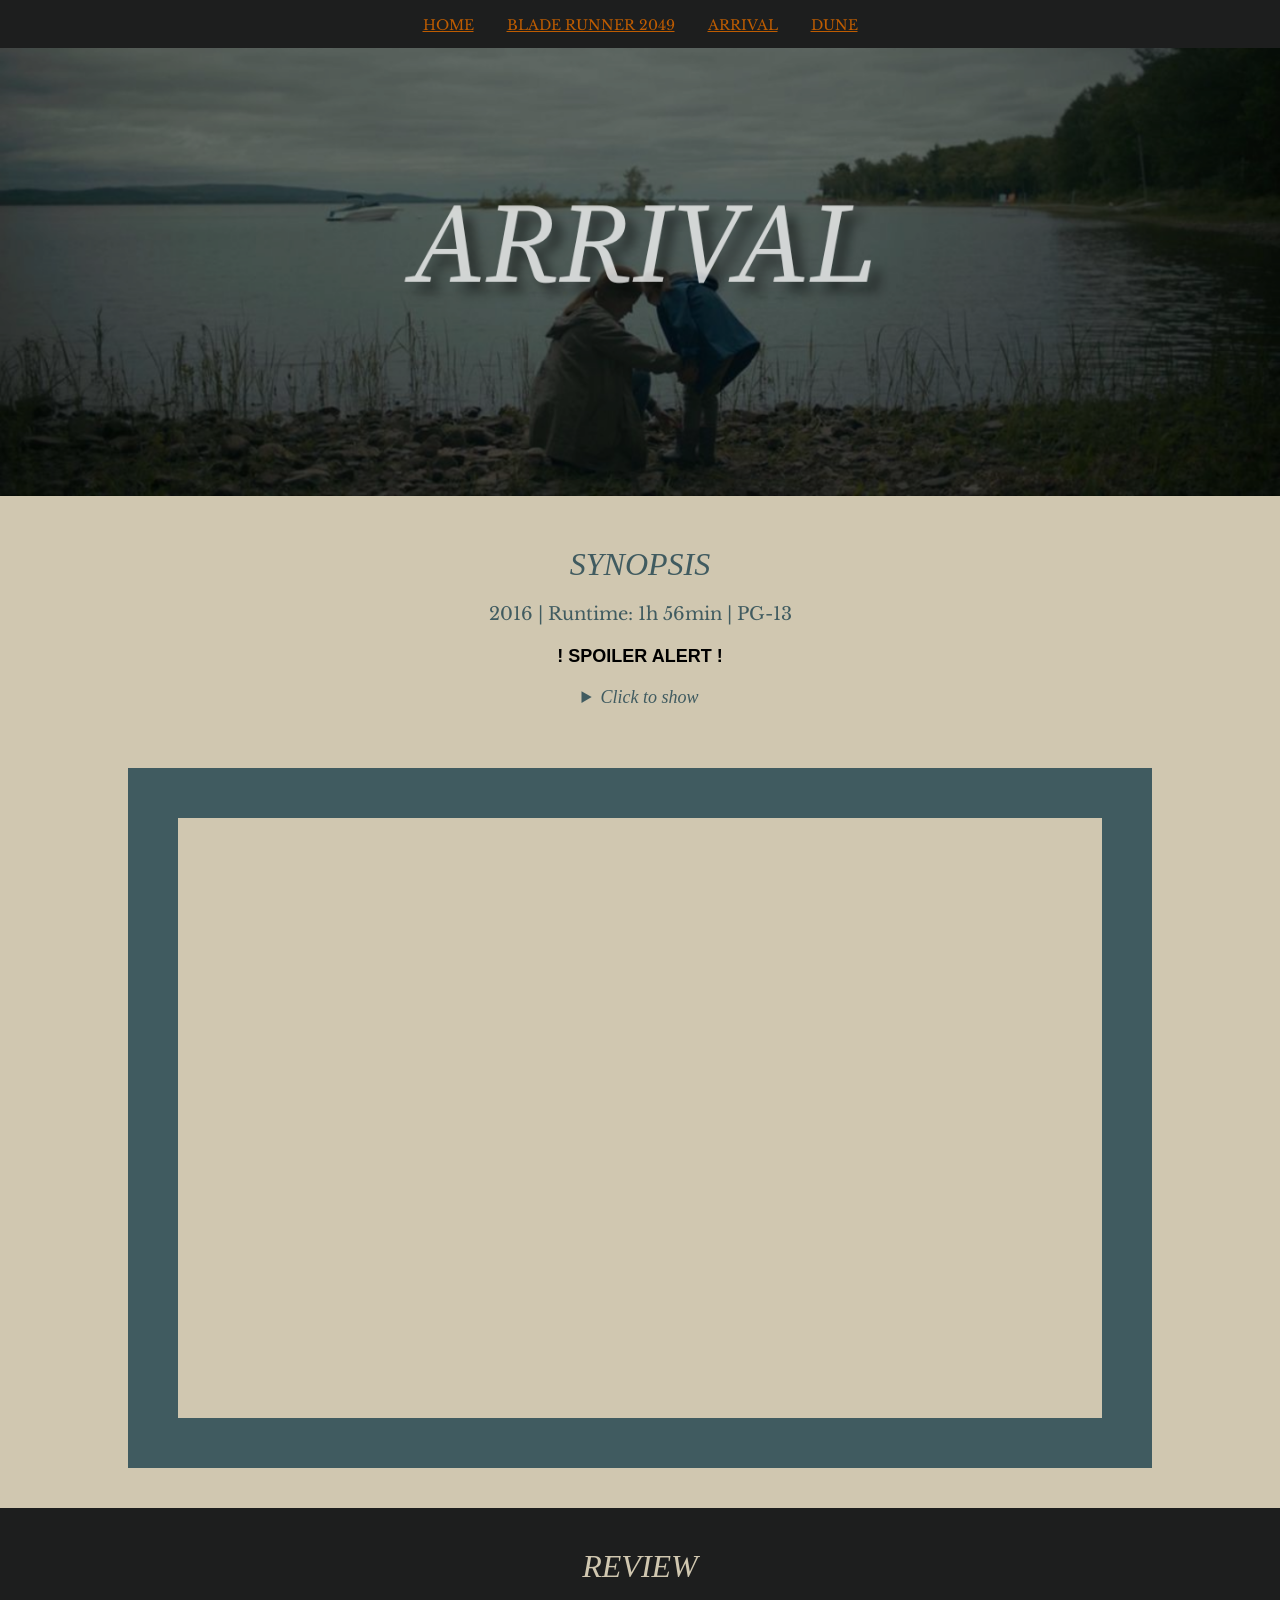
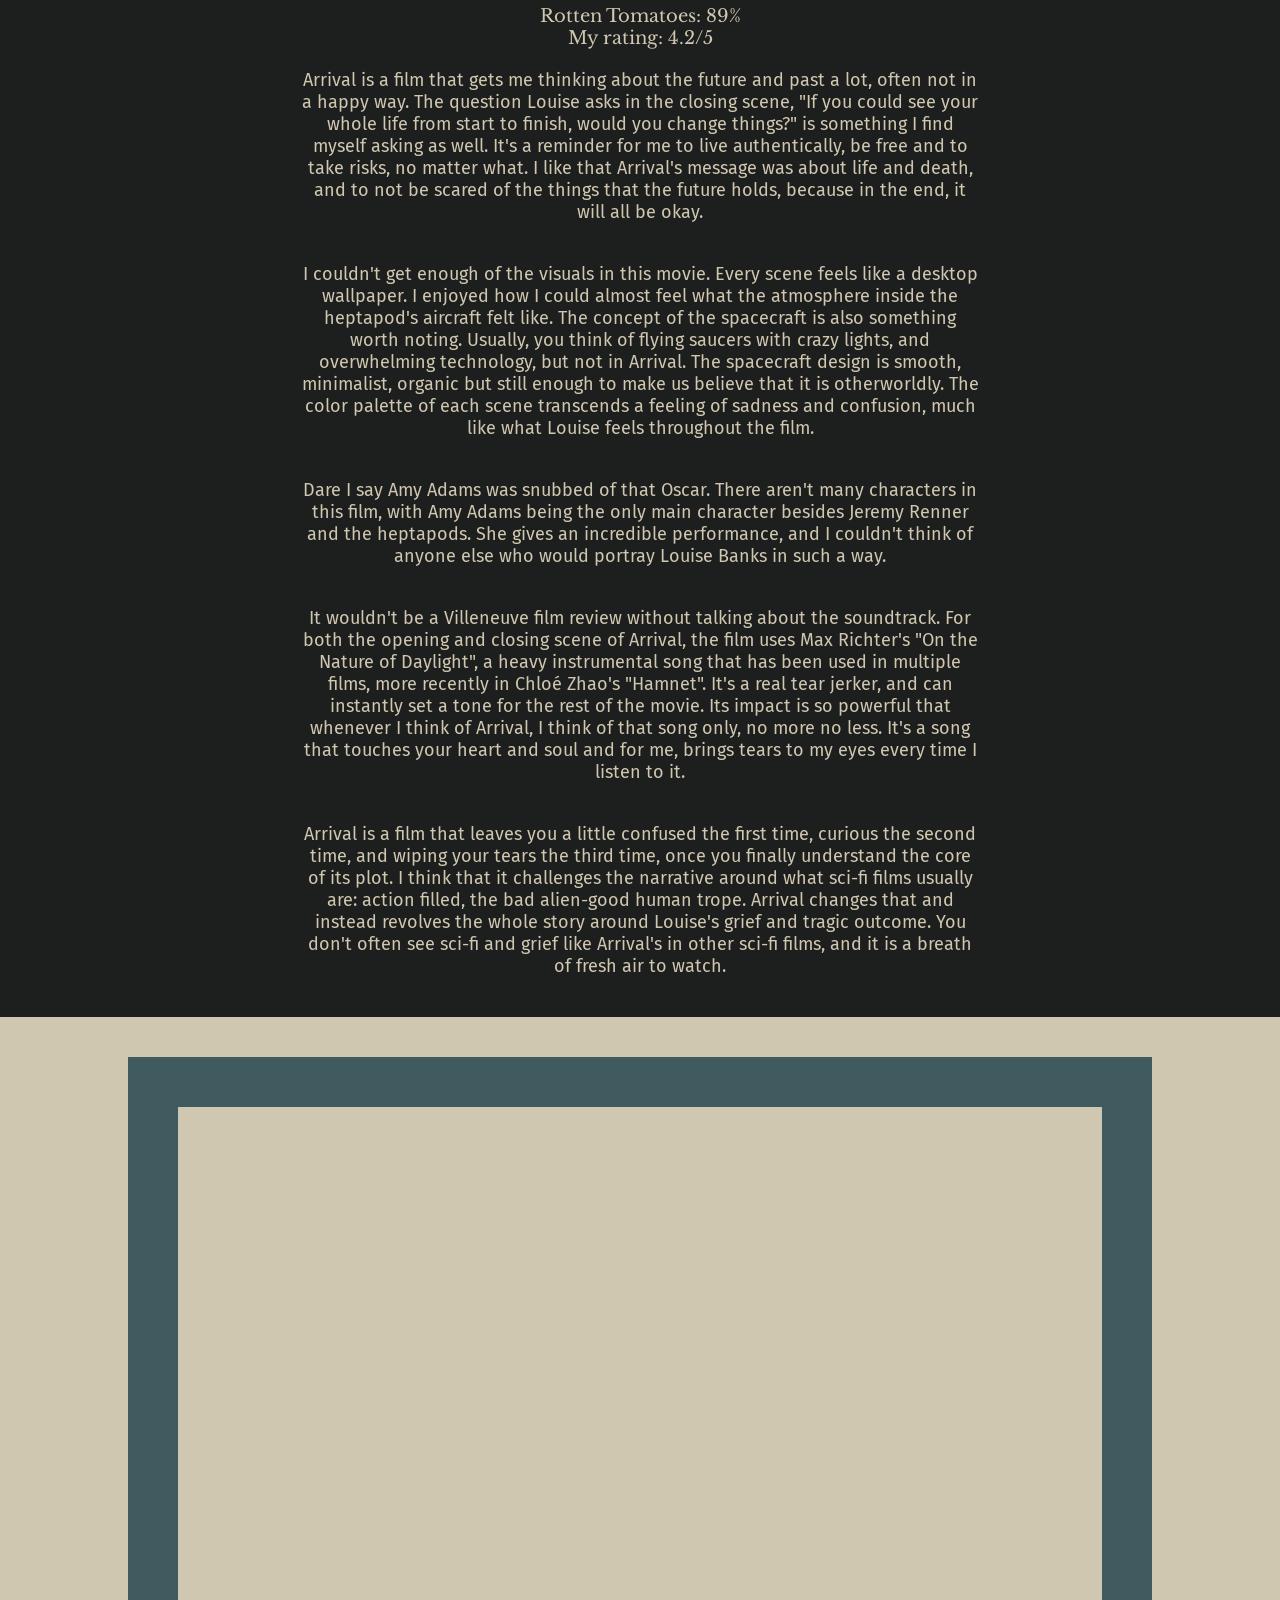
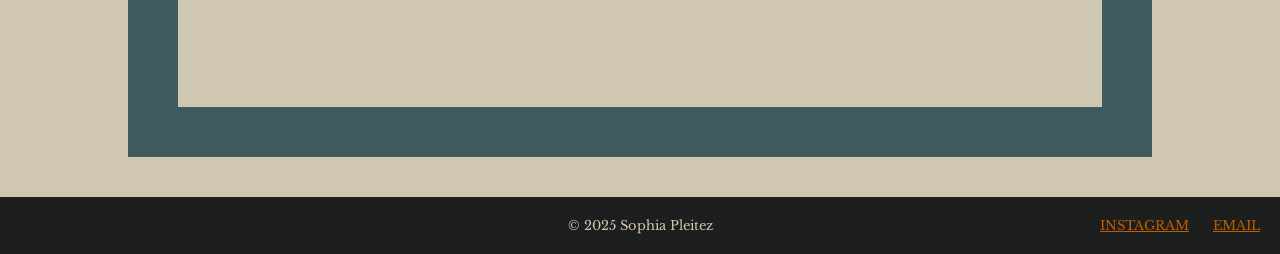
==== commit a83f9f7a: "push 12" ====
--- a/arrival/arrival.html
+++ b/arrival/arrival.html
@@ -38,7 +38,7 @@
         <p>2016 | Runtime: 1h 56min | PG-13 </p>
 </div>
 <br>
-<p> SPOILER ALERT!</p>
+<p> <strong>! SPOILER ALERT !</strong></p>
 <br>
 <details>
         <summary>Click to show</summary>
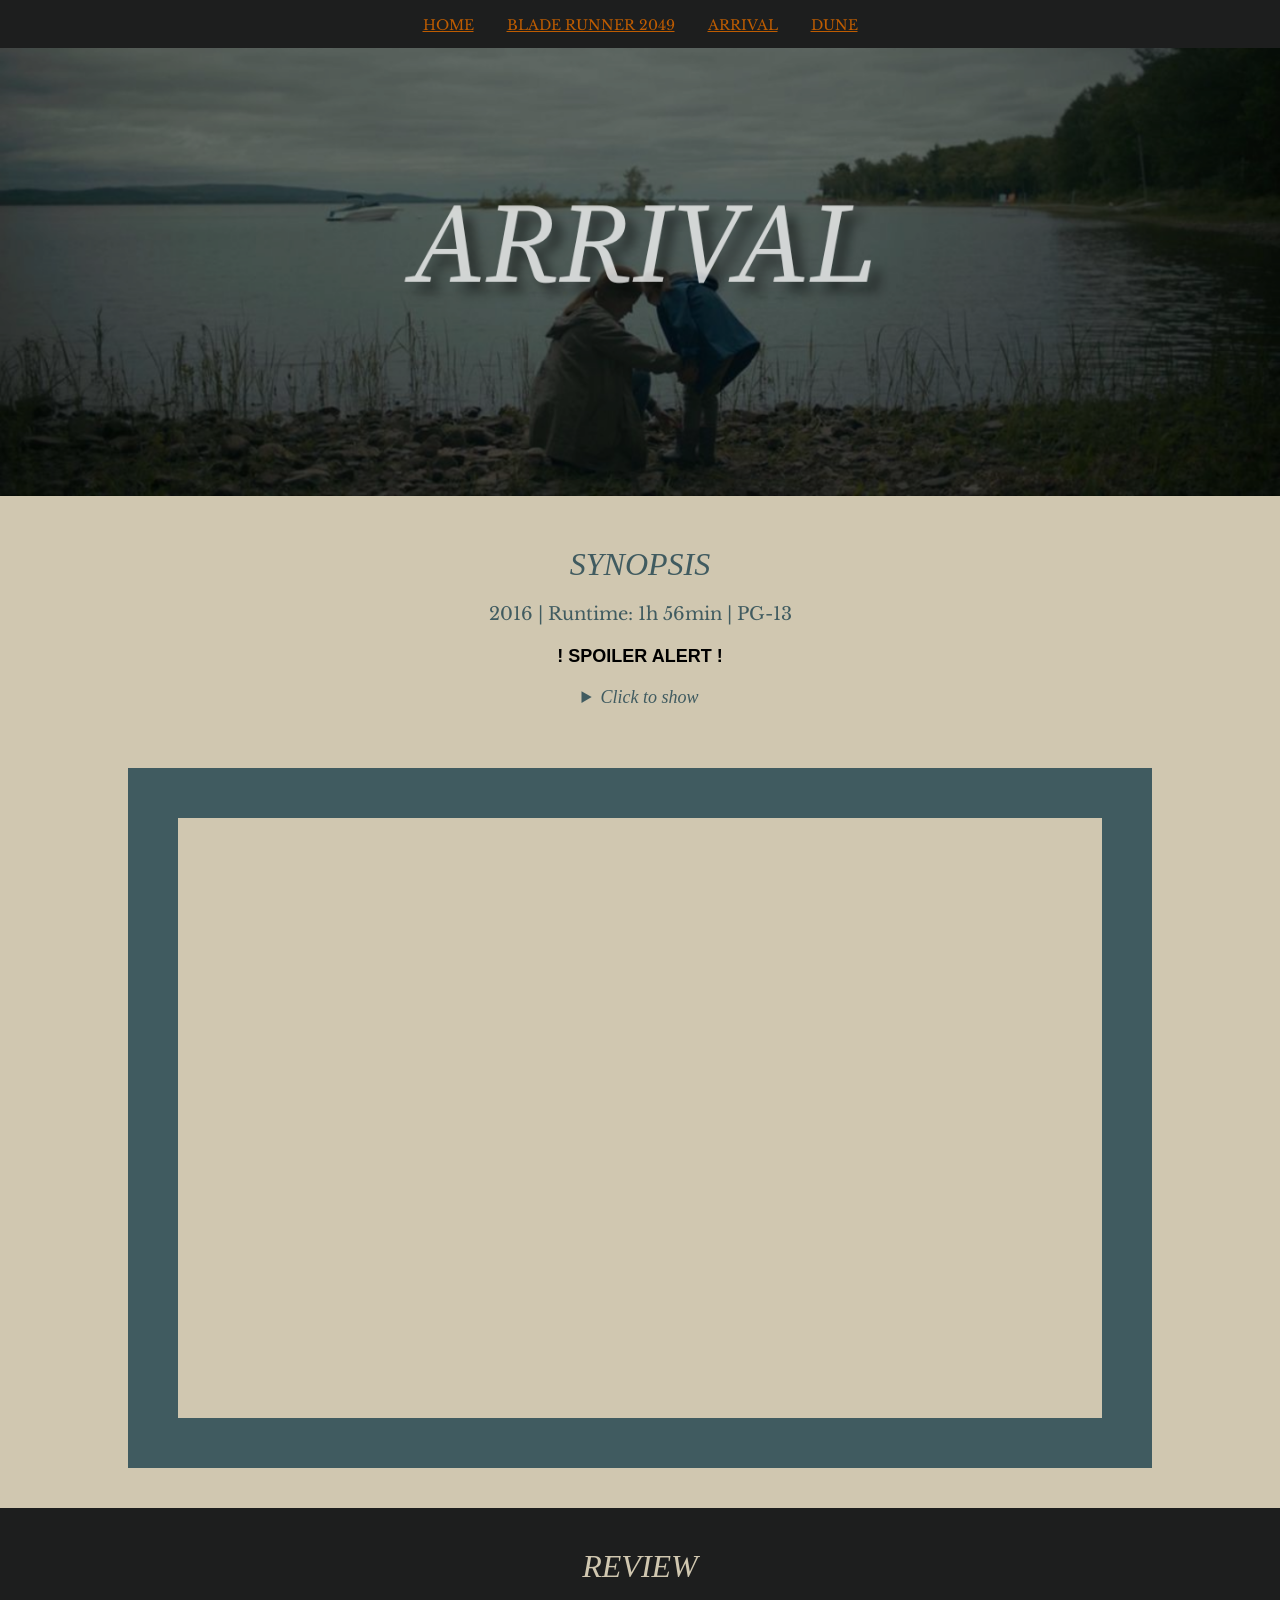
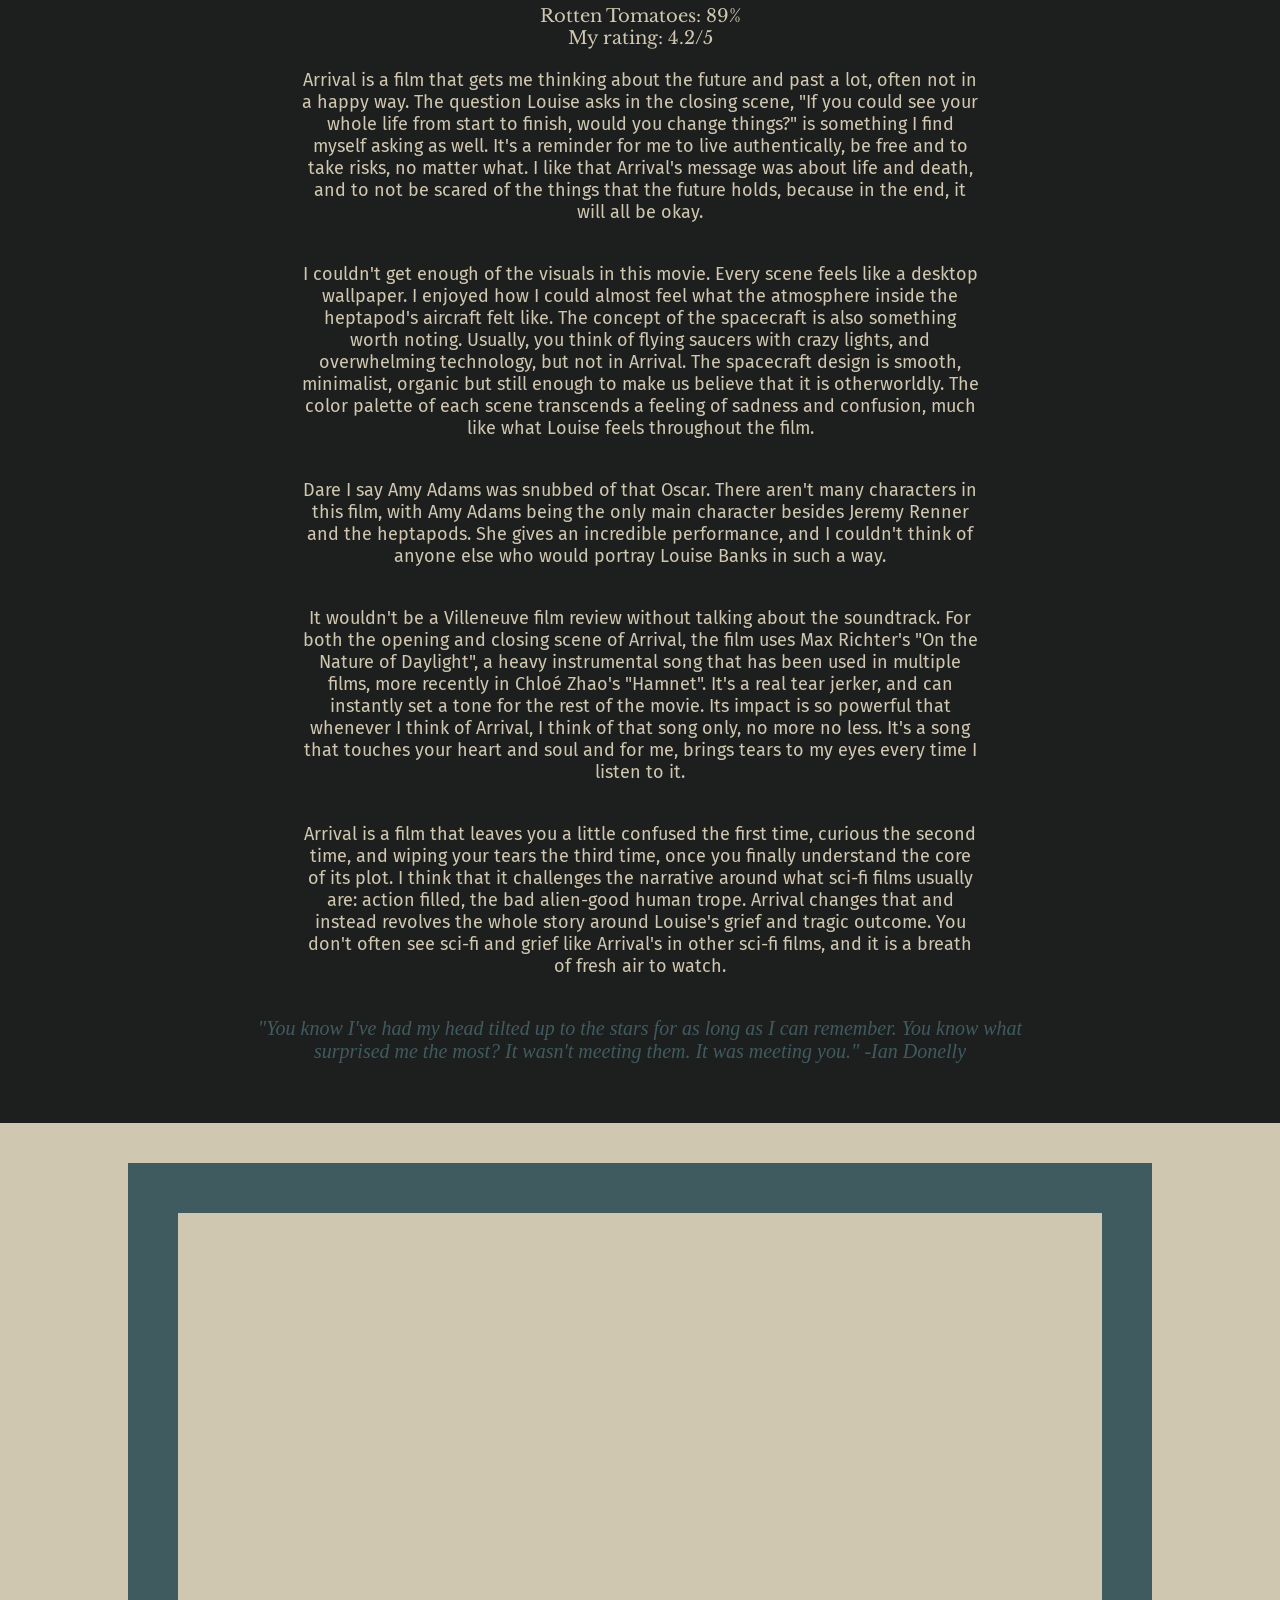
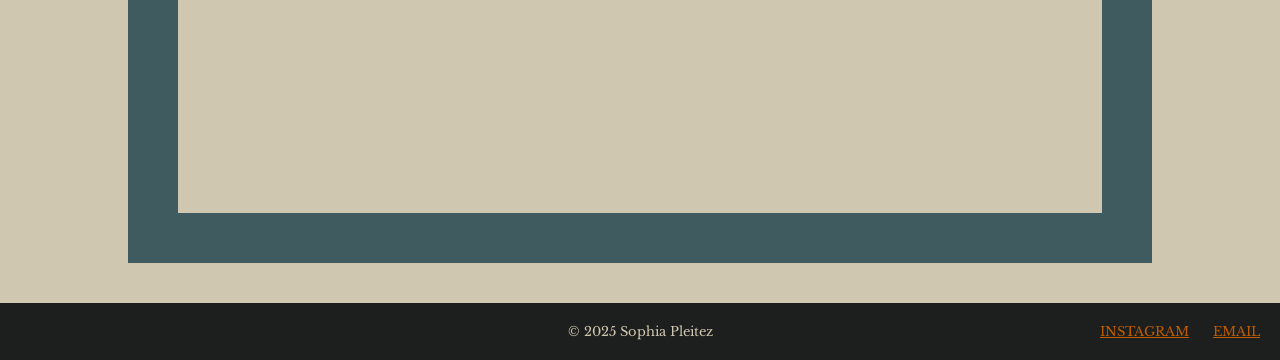
==== commit 5fd8f2d6: "push 13" ====
--- a/arrival/arrival.html
+++ b/arrival/arrival.html
@@ -30,7 +30,7 @@
     </nav>
 
     <section id="headerimg">
-    <img src="img/arrival_banner.png" alt="blade runner banner">
+    <img src="img/arrival_banner.png" alt="arrival banner">
     </section>
     
 <h1>SYNOPSIS</h1>
@@ -50,7 +50,7 @@
 <br>
 <br>
 
-<p>However, as Louise studies the language, she starts to have strange flashback-like visions of her daughter, who does not exist yet. Louise and Ian also develop a relationship beyond just being coworkers. When Louise is able to establish sufficient shared vocabulary to ask why the heptapods have come, they answer with a statement translated as "offer weapon”. Other nations’ leaders such as Chinese General Shang, misread the alien phrase as a threat and attacks the ship in China. In a desperate race against time, Louise realizes the heptapod language has no concept of past or future, but is entirely non-linear. The more she learns the language, the more her mind has been rewired to perceive time the same way, meaning her "memories" of her daughter are actually visions of the future existing in the present all at once. 
+<p>However, as Louise studies the language, she starts to have strange flashback-like visions of her daughter, who does not exist yet. When Louise is able to establish sufficient shared vocabulary to ask why the heptapods have come, they answer with a statement translated as "offer weapon”. Other nations’ leaders such as Chinese General Shang, misread the alien phrase as a threat and attacks the ship in China. In a desperate race against time, Louise realizes the heptapod language has no concept of past or future, but is entirely non-linear. The more she learns the language, the more her mind has been rewired to perceive time the same way, meaning her "memories" of her daughter are actually visions of the future existing in the present all at once. 
 </p>
 
 <br>
@@ -92,6 +92,11 @@
 <br>
 <br>
         <p>Arrival is a film that leaves you a little confused the first time, curious the second time, and wiping your tears the third time, once you finally understand the core of its plot. I think that it challenges the narrative around what sci-fi films usually are: action filled, the bad alien-good human trope. Arrival changes that and instead revolves the whole story around Louise's grief and tragic outcome. You don't often see sci-fi and grief like Arrival's in other sci-fi films, and it is a breath of fresh air to watch.</p>
+<br>       
+<br>
+        <div id="quote">
+        <h1>"You know I've had my head tilted up to the stars for as long as I can remember. You know what surprised me the most? It wasn't meeting them. It was meeting you." -Ian Donelly</h1>
+</div>
 </div>
 
 <div id="closingscene">
--- a/arrival/arrival.css
+++ b/arrival/arrival.css
@@ -133,6 +133,17 @@
     color: #D0C7B0;
 }
 
+#quote h1{
+    font-family: "Libre Baskerville", serif;
+    font-style: italic;
+    font-size: 20px;
+    color: #405B60;  
+    text-align: center;
+    margin-left: 150px;
+    margin-right: 150px;
+
+}
+
 #closingscene{
     border: 50px solid #405B60;
     width: 80%;
